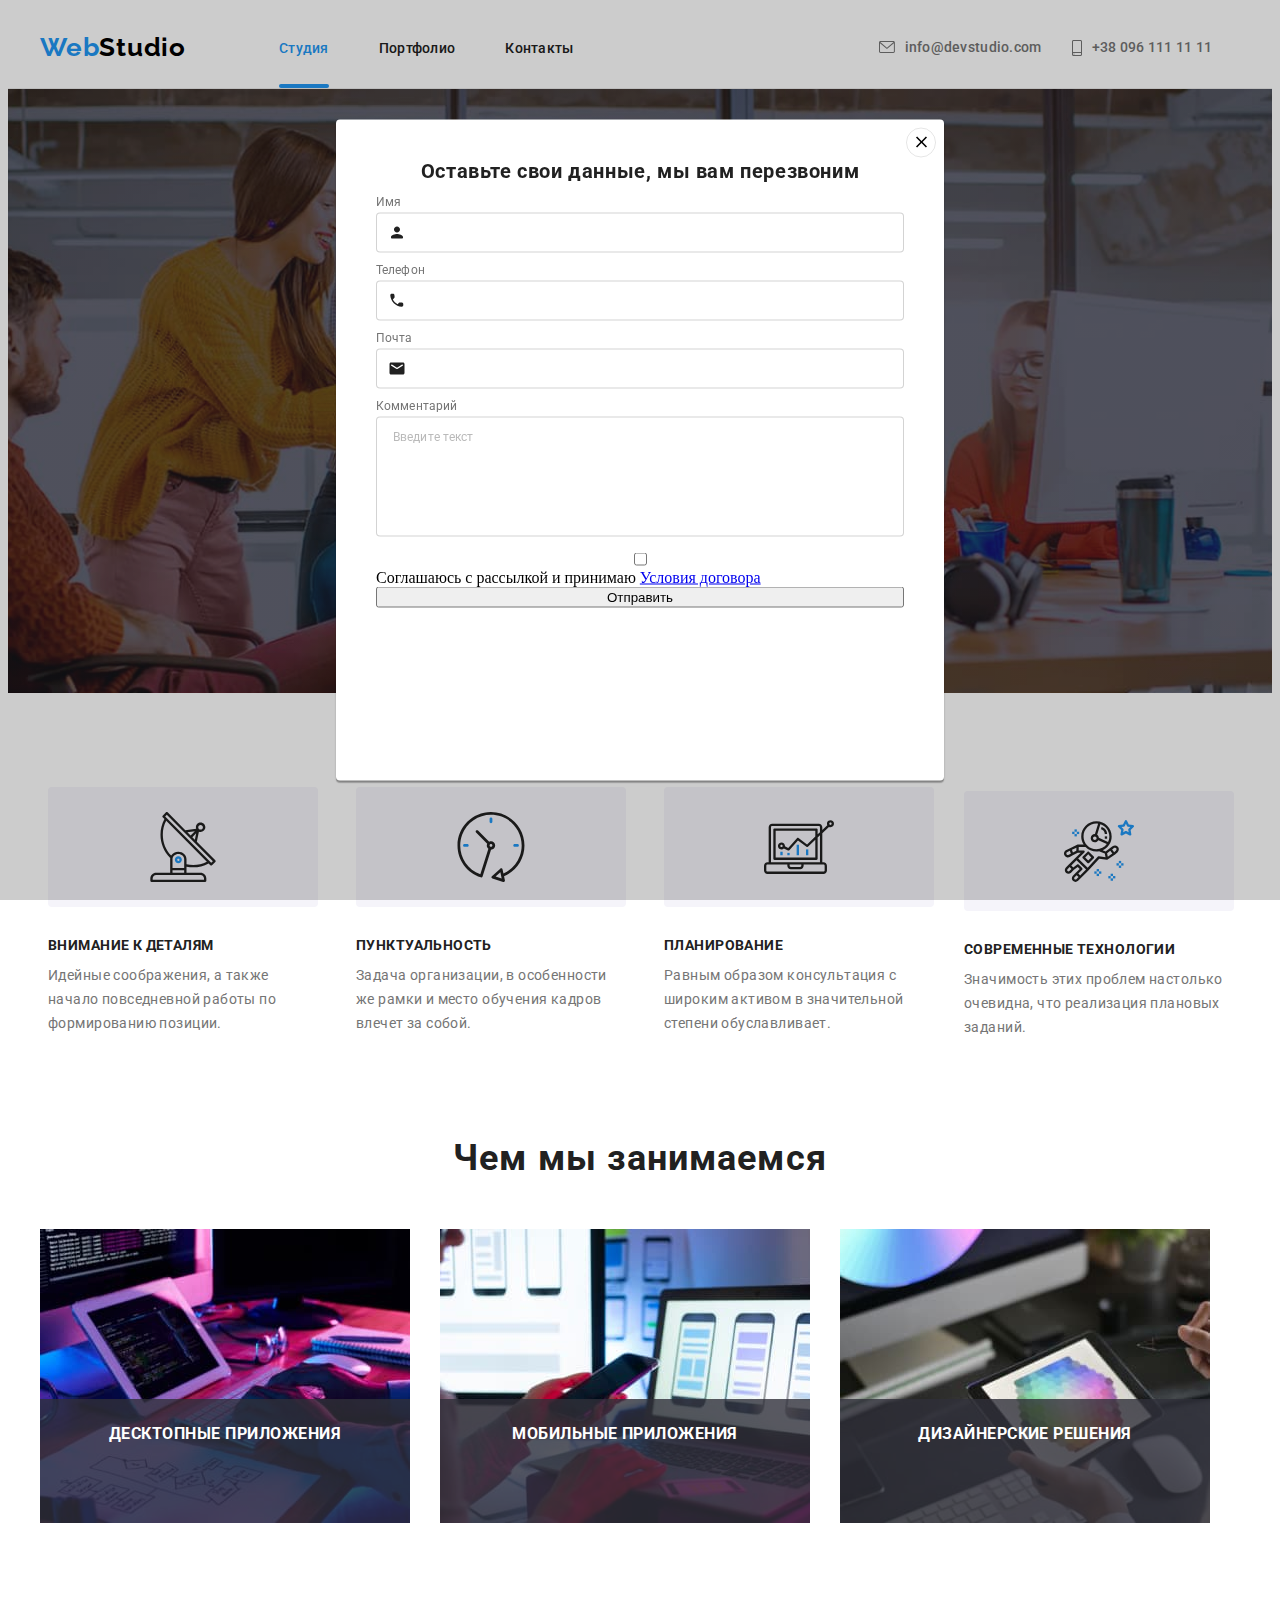
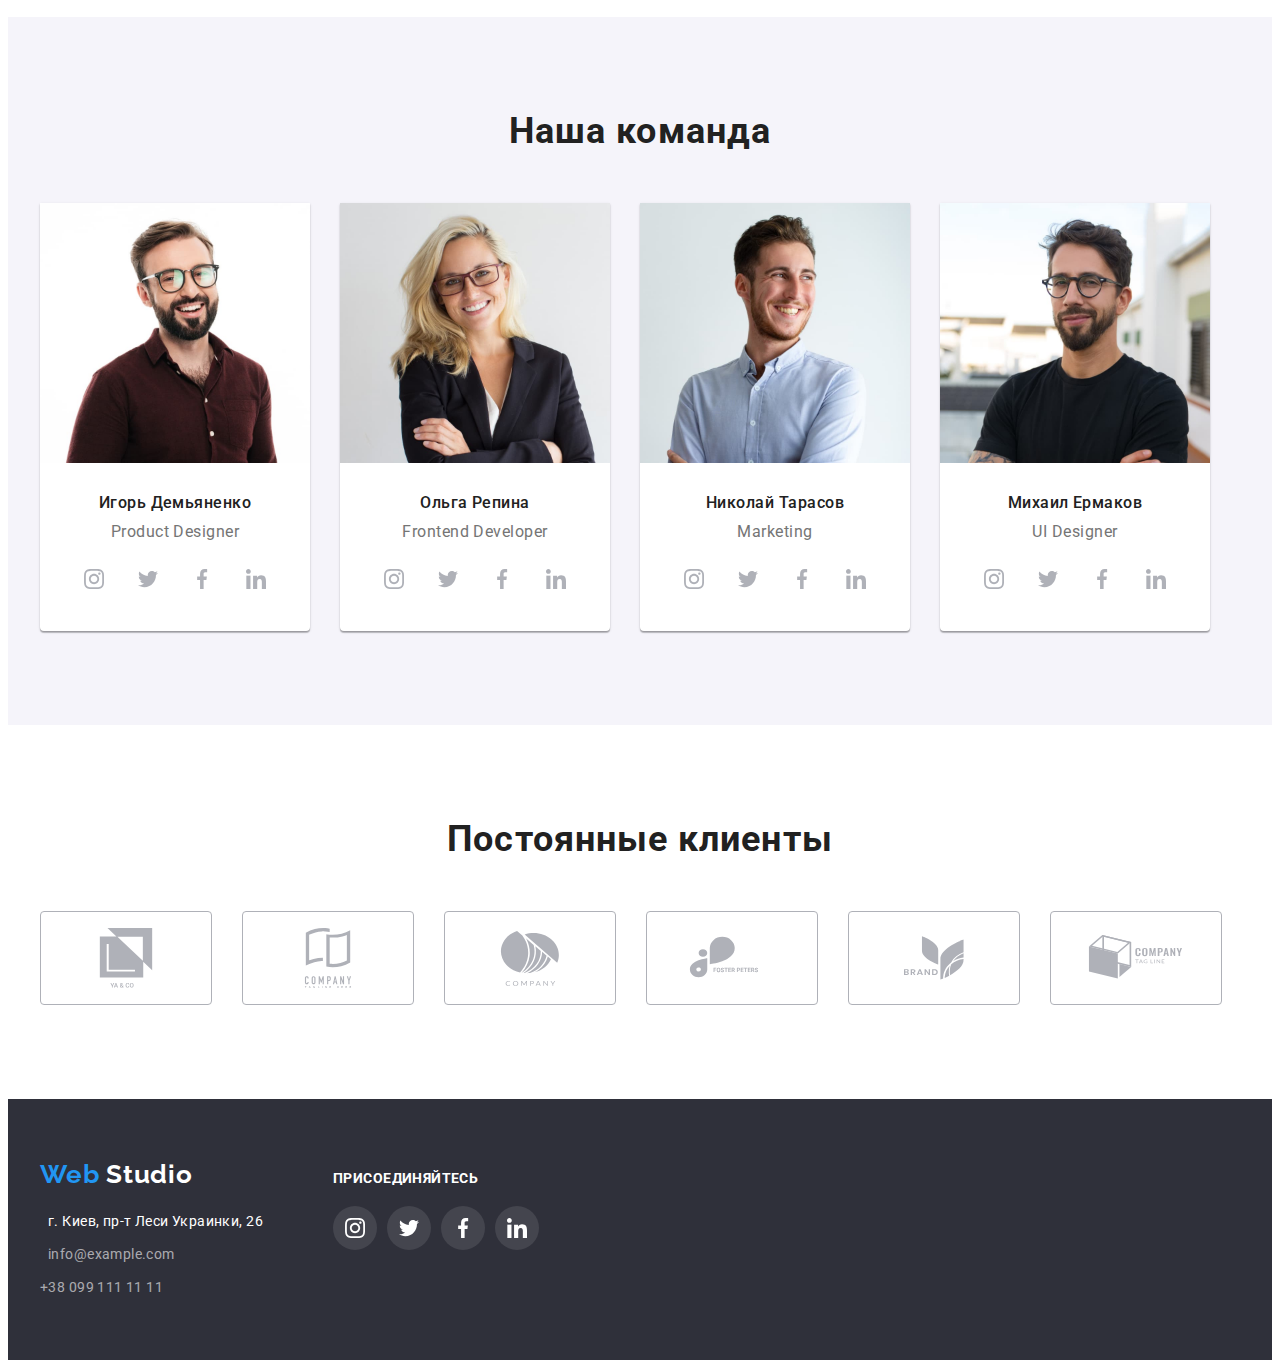
==== index.html @ 87b6f53c "04.08.2021 12.06" ====
<!DOCTYPE html>
<html lang="ru">
<head>
    <meta charset="UTF-8">
    <meta http-equiv="X-UA-Compatible" content="IE=edge">
    <meta name="viewport" content="width=device-width, initial-scale=1.0">
    <title>WebStudio</title>
    <link rel="preconnect" href="https://fonts.gstatic.com">
    <link href="https://fonts.googleapis.com/css2?family=Raleway:wght@700&family=Roboto:wght@400;500;700;900&display=swap" rel="stylesheet">
    <link rel="stylesheet" href="https://cdnjs.cloudflare.com/ajax/libs/modern-normalize/0.2.0/modern-normalize.min.css" integrity="sha512-sqIVMkf5f8XGYI/UZYGs7wODxlUeoj9JknataPfUwtvrSKWMHrMXGZ7Evb6nabFYJQG15vFFyALe6r0nWCD1Ug==" crossorigin="anonymous" referrerpolicy="no-referrer" />
    <link rel="stylesheet" href="./css/styles.css">
</head>
<body> 
    <!--Секція HEADER-->
    <header class="header">
        <div class="container header-container">
            <nav class="navigation">
                        <!--Секція логотипа Logo-->
                <a class="logo" href="./">
                    <span class="logo-web">Web</span><span class="logo-s">Studio</span>
                </a>
                        <!--Секція навігації Menu-->
                <ul class="menu">
                    <li class="list-menu">
                        <a class="menu-link current" href="">Студия</a>
                    </li>
                    <li class="list-menu">
                        <a class="menu-link" href="./portfolio.html">Портфолио</a>
                    </li>
                    <li class="list-menu">
                        <a class="menu-link" href="">Контакты</a>
                    </li>
                </ul>
            </nav>
                        <!--Секція навігації Email та Tele-->
        <ul class="adress">
            <li class="list-adress">
                <a class="mail-link" href="emailto:info@devstudio.com">
                    <svg class="icon-list-adress" width="16" height="12">
                        <use href="./images/sprite.svg#mail"></use></svg>info@devstudio.com</a>
            </li>
            <li class="list-adress">
                <a class="tel-link" href="tel:+380961111111">
                    <svg class="icon-list-adress" width="10" height="16">
                        <use href="./images/sprite.svg#tel"></use></svg>+38 096 111 11 11</a>
            </li>
        </ul>
        </div>
    </header>

    <main>
        <!-- Секція HERO -->
        <section class="section-hero">
            <div class="container">
                <h1 class="hero-z">Эффективные решения 
                для вашего бизнеса</h1>
            <button class="modal-btn" type="button" data-modal-open>Заказать услугу</button>
            </div>
        </section>

        <!--Секція Section-1 Наши особенности-->
        <section class="section">
            <div class="container features-container">
            <h2 hidden>Наши особенности</h2>
            <ul class="features-menu">
                <li class="list">
                    <div class="features">
                    <svg class="features-list-icon" width="70" height="70">
                        <use href="./images/sprite.svg#sat">
                        </use>
                    </svg>
                    </div>
                    <h2 class="features-list">Внимание к деталям</h2>
                    <p class="hero-list-item">Идейные соображения, а также начало повседневной работы по формированию позиции.</p>
                </li>
                <li class="list">
                    <div class="features">
                        <svg class="features-list-icon" width="70" height="70">
                            <use href="./images/sprite.svg#clock">
                            </use>
                        </svg>
                    </div>
                    <h2  class="features-list">Пунктуальность</h2>
                    <p class="hero-list-item">Задача организации, в особенности же рамки и место обучения кадров влечет за собой.</p>
                </li>
                <li class="list">
                    <div class="features">
                        <svg class="features-list-icon" width="70" height="70">
                            <use href="./images/sprite.svg#diagram">
                            </use>
                        </svg>
                    </div>
                    <h2  class="features-list">Планирование</h2>
                    <p class="hero-list-item">Равным образом консультация с широким активом в значительной степени обуславливает.</p>
                </li>
                <li class="list">
                    <div class="features">
                        <svg class="features-list-icon" width="70" height="70">
                            <use href="./images/sprite.svg#astronaut">
                            </use>
                        </svg>
                    </div>
                    <h2  class="features-list">Современные технологии</h2>
                    <p class="hero-list-item">Значимость этих проблем настолько очевидна, что реализация плановых заданий.</p>
                </li>
            </ul>
            </div>
        </section>
        <!--Секція Section-2 Чем мы занимаемся-->
        <section class="work section">
            <div class="container">
                <h2 class="section-work">Чем мы занимаемся</h2>
                <ul class="work-section" >
                    <li class="work-list">
                        <div class="work-overlay">
                            <img src="./images/img-1.jpg" alt="Внимание к деталям" width="370" height="294">
                            <p class="overlay-work">
                                Десктопные приложения</p>
                        </div>
                    </li>
                    <li class="work-list">
                        <div class="work-overlay">
                            <img src="./images/img-2.jpg" alt="Пунктуальность" width="370" height="294">
                            <p class="overlay-work">
                            Мобильные приложения</p>
                        </div>
                    </li>
                    <li class="work-list">
                        <div class="work-overlay">
                            <img src="./images/img-3.jpg" alt="Современные технологии" width="370" height="294">
                            <p class="overlay-work">
                                Дизайнерские решения</p>
                        </div>
                    </li>
                </ul>
            </div>
        </section>

        <!--Секція Section-3 Наша команда-->
        <section class="section3 section">
            <div class="container">
            <h2 class="section-work">Наша команда</h2>
            <ul class="team-work">
                <li class="team-list">
                    <img src="./images/img-dem.jpg"  alt="Игорь Демьяненко" width="270" height="260">
                    <div class="team-item">
                        <h3 class="section-our-team">Игорь Демьяненко</h3>
                        <p class="section-profession">Product Designer</p>
                        <!--Список соціальних мереж-->
                        <ul class="social-network">
                            <li class="social-network-item">
                                <a class="social-network-link" href="">
                                    <svg class="social-network-icon" width="20" height="20">
                                        <use href="./images/sprite.svg#instagram">
                                        </use>
                                    </svg>
                                </a>
                            </li>
                            <li class="social-network-item">
                                <a class="social-network-link" href="">
                                    <svg class="social-network-icon" width="20" height="20">
                                        <use href="./images/sprite.svg#twitter">
                                        </use>
                                    </svg>
                                </a>
                            </li>
                            <li class="social-network-item">
                                <a class="social-network-link" href="">
                                    <svg class="social-network-icon" width="20" height="20">
                                        <use href="./images/sprite.svg#facebook">
                                        </use>
                                    </svg>
                                </a>
                            </li>
                            <li class="social-network-item">
                                <a class="social-network-link" href="">
                                    <svg class="social-network-icon" width="20" height="20">
                                        <use href="./images/sprite.svg#linkedin">
                                        </use>
                                    </svg>
                                </a>
                            </li>
                        </ul>
                        
                    </div>
                </li>
                <li class="team-list">
                    <img src="./images/img-op.jpg" alt="Ольга Репина" width="270" height="260">
                    <div class="team-item">
                        <h3 class="section-our-team">Ольга Репина</h3>
                        <p class="section-profession">Frontend Developer</p>
                        <!--Список соціальних мереж-->
                        <ul class="social-network">
                            <li class="social-network-item">
                                <a class="social-network-link" href="">
                                    <svg class="social-network-icon" width="20" height="20">
                                        <use href="./images/sprite.svg#instagram">
                                        </use>
                                    </svg>
                                </a>
                            </li>
                            <li class="social-network-item">
                                <a class="social-network-link" href="">
                                    <svg class="social-network-icon" width="20" height="20">
                                        <use href="./images/sprite.svg#twitter">
                                        </use>
                                    </svg>
                                </a>
                            </li>
                            <li class="social-network-item">
                                <a class="social-network-link" href="">
                                    <svg class="social-network-icon" width="20" height="20">
                                        <use href="./images/sprite.svg#facebook">
                                        </use>
                                    </svg>
                                </a>
                            </li>
                            <li class="social-network-item">
                                <a class="social-network-link" href="">
                                    <svg class="social-network-icon" width="20" height="20">
                                        <use href="./images/sprite.svg#linkedin">
                                        </use>
                                    </svg>
                                </a>
                            </li>
                        </ul>
                        
                    </div>
                </li>
                <li class="team-list">
                    <img src="./images/img-nt.jpg" alt="Николай Тарасов" width="270" height="260">
                    <div class="team-item">
                        <h3 class="section-our-team">Николай Тарасов</h3>
                        <p class="section-profession">Marketing</p>
                        <!--Список соціальних мереж-->
                        <ul class="social-network">
                            <li class="social-network-item">
                                <a class="social-network-link" href="">
                                    <svg class="social-network-icon" width="20" height="20">
                                        <use href="./images/sprite.svg#instagram">
                                        </use>
                                    </svg>
                                </a>
                            </li>
                            <li class="social-network-item">
                                <a class="social-network-link" href="">
                                    <svg class="social-network-icon" width="20" height="20">
                                        <use href="./images/sprite.svg#twitter">
                                        </use>
                                    </svg>
                                </a>
                            </li>
                            <li class="social-network-item">
                                <a class="social-network-link" href="">
                                    <svg class="social-network-icon" width="20" height="20">
                                        <use href="./images/sprite.svg#facebook">
                                        </use>
                                    </svg>
                                </a>
                            </li>
                            <li class="social-network-item">
                                <a class="social-network-link" href="">
                                    <svg class="social-network-icon" width="20" height="20">
                                        <use href="./images/sprite.svg#linkedin">
                                        </use>
                                    </svg>
                                </a>
                            </li>
                        </ul>
                    </div>
                <li class="team-list">
                    <img src="./images/img-me.jpg" alt="Михаил Ермаков" width="270" height="260">
                    <div class="team-item">
                        <h3 class="section-our-team">Михаил Ермаков</h3>
                        <p class="section-profession">UI Designer</p>
                        <ul class="social-network">
                            <li class="social-network-item">
                                <a class="social-network-link" href="">
                                    <svg class="social-network-icon" width="20" height="20">
                                        <use href="./images/sprite.svg#instagram">
                                        </use>
                                    </svg>
                                </a>
                            </li>
                            <li class="social-network-item">
                                <a class="social-network-link" href="">
                                    <svg class="social-network-icon" width="20" height="20">
                                        <use href="./images/sprite.svg#twitter">
                                        </use>
                                    </svg>
                                </a>
                            </li>
                            <li class="social-network-item">
                                <a class="social-network-link" href="">
                                    <svg class="social-network-icon" width="20" height="20">
                                        <use href="./images/sprite.svg#facebook">
                                        </use>
                                    </svg>
                                </a>
                            </li>
                            <li class="social-network-item">
                                <a class="social-network-link" href="">
                                    <svg class="social-network-icon" width="20" height="20">
                                        <use href="./images/sprite.svg#linkedin">
                                        </use>
                                    </svg>
                                </a>
                            </li>
                        </ul>
                    </div>
                </li>
            </ul>
            </div>
        </section>

        <!--Секція Section-4 Постоянные клиенты-->
        <section class="section4 section">
            <div class="container">
                <h2 class="section-work">
                Постоянные клиенты
                </h2>
                    <ul class="client">
                        <li class="client-item">
                            <a class="client-link" href="">
                                <svg class="client-icon" width="106" height="60">
                                    <use href="./images/sprite.svg#client_1">
                                    </use>
                                </svg>
                            </a>
                        </li>
                        <li class="client-item">
                            <a class="client-link" href="">
                                <svg class="client-icon" width="106" height="60">
                                    <use href="./images/sprite.svg#client_2">
                                    </use>
                                </svg>
                            </a>
                        </li>
                        <li class="client-item">
                            <a class="client-link" href="">
                                <svg class="client-icon" width="106" height="60">
                                    <use href="./images/sprite.svg#client_3">
                                    </use>
                                </svg>
                            </a>
                        </li>
                        <li class="client-item">
                            <a class="client-link" href="">
                                <svg class="client-icon" width="106" height="60">
                                    <use href="./images/sprite.svg#client_4">
                                    </use>
                                </svg>
                            </a>
                        </li>
                        <li class="client-item">
                            <a class="client-link" href="">
                                <svg class="client-icon" width="106" height="60">
                                    <use href="./images/sprite.svg#client_5">
                                    </use>
                                </svg>
                            </a>
                        </li>
                        <li class="client-item">
                            <a class="client-link" href="">
                                <svg class="client-icon" width="106" height="60">
                                    <use href="./images/sprite.svg#client_6">
                                    </use>
                                </svg>
                            </a>
                        </li>
                    </ul>
            </div>
        </section>
    </main>

        <!-- Секція-footer Контакти-->
    <footer class="footer">
        <div class="container footer-container">
                                            <!--Контакти-->
            <div class="adres-footer">
                <a class="logo-footer" href="./">
                    <span class="logo-footer-web">
                        Web
                    </span>
                    <span class="logo-footer-s">
                        Studio
                    </span>
                </a>
                    <address>
                        <ul class="adress-list">
                            <li class="list">
                                <a class="footer-adres-1" href="https://goo.gl/maps/1ds3YkNvuFU2GXz48" target="_blank" rel="noopener noreferrer">
                                    г. Киев, пр-т Леси Украинки, 26
                                </a>
                            </li>
                            <li class="list">
                                <a class="footer-adres-2" href="mailto:info@example.com">
                                    info@example.com
                                </a>
                            </li>
                            <li class="list">
                                <a class="footer-adres-2" href="tel:+380991111111">
                                    +38 099 111 11 11
                                </a>
                            </li>
                        </ul>
                    </address>
            </div>
                                            <!--Присоединяйтесь-->
            <div class="join">
                <h3 class="join-title">
                    присоединяйтесь
                </h3>
                <ul class="join-list">
                    <li class="join-item">
                        <a class="join-link" href="">
                            <svg class="join-icon" width="20" height="20">
                                <use href="./images/sprite.svg#instagram">
                                </use>
                            </svg>
                        </a>
                    </li>
                    <li class="join-item">
                        <a class="join-link" href="">
                            <svg class="join-icon" width="20" height="20">
                                <use href="./images/sprite.svg#twitter">
                                </use>
                            </svg>
                        </a>
                    </li>
                    <li class="join-item">
                        <a class="join-link" href="">
                            <svg class="join-icon" width="20" height="20">
                                <use href="./images/sprite.svg#facebook">
                                </use>
                            </svg>
                        </a>
                    </li>
                    <li class="join-item">
                        <a class="join-link" href="">
                            <svg class="join-icon" width="20" height="20">
                                <use href="./images/sprite.svg#linkedin">
                                </use>
                            </svg>
                        </a>
                    </li>
                </ul>
            </div>
        </div>
    </footer>

    <!--Модальное окно-->
    <div class="backdrop" data-modal>
        <div class="modal">
            <button type="button" class="close-btn" data-modal-close>
                <svg class="icon-close" width="18" height="18">
                    <use href="./images/sprite.svg#close">
                    </use></svg></button>

            <form action="#" class="modal-form">
                <p class="modal-form-head">Оставьте свои данные, мы вам перезвоним</p>
                <label for="" class="modal-form-field">
                    Имя
                    <span class="modal-form-input-wrapper">
                        <input type="text" class="modal-form-input" name="user-name" minlength="2"
                        pattern="[a-zA-Zа-яёАЯЁ]+" title="Имя должно содержать сиволы кирилицы или латиницы" required>
                        <svg class="modal-form-icon" width="18" height="18">
                            <use href="./images/sprite.svg#person">
                            </use></svg>
                    </span>
                </label>
                <label for="" class="modal-form-field">
                    Телефон
                    <span class="modal-form-input-wrapper">
                        <input type="tel" class="modal-form-input" name="user-phone" 
                        pattern="[0-9]{3}-[0-9]{3}-[0-9]{2}-[0-9]{2}" title="096-000-00-00" required>
                        <svg class="modal-form-icon" width="18" height="18">
                            <use href="./images/sprite.svg#phone">
                            </use></svg>
                    </span>
                </label>
                <label for="" class="modal-form-field">
                    Почта
                    <span class="modal-form-input-wrapper">
                        <input type="email" class="modal-form-input" name="user-email">
                        <svg class="modal-form-icon" width="18" height="18">
                            <use href="./images/sprite.svg#email">
                            </use></svg>
                    </span>
                </label>
                <label for="" class="modal-form-field">
                    Комментарий
                    <textarea name="user-message" class="modal-form-message" placeholder="Введите текст"></textarea>
                </label>
                <input type="checkbox" class="modal-form-checkbox" id="accept-policy">
                <label for="accept-policy" class="modal-form-checkbox-label">Соглашаюсь с рассылкой и принимаю <a href="#" class="modal-form-label-link"> Условия договора</a></label>
                <button type="submit" class="modal-form-btn">Отправить</button>
            </form>
        </div>
    </div>
    <!--Секція JS-->
    <!--<script src="./js/modal.js"></script>-->
</body>
</html>
---- css/styles.css ----
/*Стилізація верхнього меню секції HEADER*/
:root{
    --color-text: #2196F3;
    --color-text-logo: black;  
    --color-text-menu:#212121;
    --color-text-mail-tel:#757575;
    --color-text-section: #212121;
    --color-sections-text:#757575;
    --text-color-hero:#FFFFFF;
    --color-text-footer-logo-s: white;

    --color-border-header: #ECECEC;
    --color-border-portfolio: #EEEEEE;
    --color-svg-border: #AFB1B8;

    --background-color-hero: #2f303a;
    --background-color-btn: #188ce8;
    --background-color-footer:#2F303A;
    --background-color-section3: #F5F4FA;
    --background-color-modal-btn-potfolio:#2196F3;

    --font-family-text: Roboto;
    --font-family-logo: Raleway;
}

/*Обнуление отступов*/
h1,
h2,
h3,
h4,
h5,
h6,
p {
    margin-top: 0;
    margin-bottom: 0;
}

ul,ol{
    margin-top: 0;
    margin-bottom: 0;
    padding-left: 0;
    list-style: none;
}

img{
    display: block;
}
/*Обнуление отступов*/
.container
{
    width: 1200px;
    margin: 0 auto;

}

/*---Секція HEADER------*/
.header-container
{
    display: flex;
    align-items: center;
}
.header{
    padding-top: 24px;
    padding-bottom: 25px;
    border-bottom: 1px solid var(--color-border-header);
}
.navigation
{
    display: flex;
    align-items: center;
}
.menu
{
    display: flex;
    align-items: center;
}
.logo
{
    margin-right: 93px;
}

/*Логотип WebStudio*/
.logo{
    font-family: Raleway; 
    font-style: normal; 
    font-weight: bold;
    font-size: 26px; 
    line-height: 31px;
    letter-spacing: 0.03em;
    color: var(--color-text);
    text-decoration: none
    text-shadow: 0 4 4
    rgba(0,0,0,0.25);
    text-decoration: none /*прибирає підкреслення*/
    }
.logo-web
{
    color: var(--color-text);
}
.logo-s
{
    color: var(--color-text-logo);
}
/*Стилізація блокім меню: Студія,Потфоліо...*/
.list-menu:not(:last-child){
    margin-right: 50px;
}

.menu-link.current{
    color: var(--color-text);
}
.menu-link{
    position: relative;
    font-family: Roboto; 
    font-style: normal; 
    font-weight: 500; 
    font-size: 14px; 
    line-height: 1.14; 
    letter-spacing: 0.02em;
    color: var(--color-text-section);
    text-decoration: none;
    padding-top: 32px;
    padding-bottom:32px;
}
.menu-link.current::after{/*підкреслення активної сторінки*/
    content: "";
    position: absolute;
    width: 100%;
    height: 4px;
    left: 0;
    bottom: 0;
    top: 76px;
    display: block;
    background: var(--background-color-modal-btn-potfolio);
    border-radius: 2px;
    
}

/*Стилізація блоків меню: tел, Mайл*/
.adress
{
    display: flex;
    align-items: center;
}
.list-adress
{
    list-style: none; /*прибирає точки в списку*/
    margin-right: auto;
}
.mail-link{
    display: flex;
    align-items: center;
    margin-left: 305px;
    
    font-family: Roboto; 
    font-style: normal; 
    font-weight: 500; 
    font-size: 14px; 
    line-height: 1.14; 
    letter-spacing: 0.02em;
    color: var(--color-text-mail-tel);
    text-decoration: none;
    transition: color 250ms linear;
}
.tel-link{   
    display: flex;
    align-items: center;
    margin-left: 30px;
    
    font-family: Roboto; 
    font-style: normal; 
    font-weight: 500; 
    font-size: 14px; 
    line-height: 1.14; 
    letter-spacing: 0.02em;
    color: var(--color-text-mail-tel);
    text-decoration: none;
    transition: color 250ms linear;
}
.icon-list-adress{
    margin-right: 10px;
    fill: currentColor;
}
.menu-link:hover,
.menu-link:focus
{
    color: var(--color-text);
}
.icon-list-adress:hover,
.icon-list-adress:focus
{
    color: currentColor var(--color-text);
}
.mail-link:hover,
.mail-link:focus
{
    color: var(--color-text);
}
.tel-link:hover,
.tel-link:focus
{
    color: var(--color-text);
}

/*----------------------------------------*/
/*Стилізація секції HERO*/
.section-hero
{   
    background-image:linear-gradient(rgba(47,48,58,0.4), rgba(47,48,58,0.4)), url("../images/hero.jpg");
    background-repeat: no-repeat;
    background-position: center;
    background-size: cover;
    /*background-color: #2f303a;*/
    text-align: center;
    padding-top: 200px;
    padding-bottom: 200px;
}
.hero-z
{
    align-items: center;
    width: 696px;
    margin: auto;
    margin-bottom: 30px;
    font-family: Roboto; 
    font-style: normal; 
    font-weight: 900; 
    font-size: 44px; 
    line-height: 1.36;
    letter-spacing: 0.06em;
    color: var(--text-color-hero);
    text-transform: uppercase;
}

.modal-btn 
{
    background: var(--background-color-btn);
    border-radius:4px ; 
    padding: 10px 32px;
    font-family: Roboto; 
    font-style: normal; 
    font-weight: bold; 
    font-size: 16px; 
    line-height: 30px;
 /* identical to box height, 187% */
    align-items: center; 
    text-align: center; 
    letter-spacing: 0.06em;
    border-radius:4px ;
    color: var(--text-color-hero);
    cursor: pointer; 
}

/*Стилізація секцій */
/*Секція особенності Section-1*/
.section
{
    padding-top: 94px;
    padding-bottom: 94px;
    margin: auto;
}
.features-container
{
    display: flex;
    align-items: center;
}
.features-menu
{
    display: flex;
    align-items: center;
    margin-right: -30px;
    justify-content: center;
}
.features-menu{
    flex-basis: calc(100%/4 - 270px);
}

/*.list{
    width: 270px;
}
.list:not(:last-child)
{
    margin-right: 30px;
}

*/
.features-list
{
    margin-top: 30px;
    margin-bottom: 10px;
    font-family: Roboto; 
    font-style: normal; 
    font-weight: bold; 
    font-size: 14px; 
    line-height: 16px;
    letter-spacing: 0.03em;
    text-transform: uppercase;
    color: var(--color-text-section);
}
.features{
    width: 270px;
    margin-bottom: 30px;
    display: flex;
    justify-content: center;
    align-items: center;
    background-color: var(--background-color-section3);
    margin-right: 30px;
    border-radius: 4px;
}
.features-list-icon{
    background-color: var(--background-color-section3);
    border-radius: 0px 4px 4px 0px 0.25;
    margin-top: 25px;
    margin-bottom: 25px;
    margin-left: 100px;
    margin-right: 100px;
}

.hero-list-item
{
    margin-right: 30px;
    font-family: Roboto; 
    font-style: normal; 
    font-weight: normal; 
    font-size: 14px; 
    line-height: 24px;
    letter-spacing: 0.03em;
    color: var(--color-text-mail-tel);
}

/*Секція чим займаємося Section-2*/
.work{
    padding: 0;
    padding-bottom: 94px;
}
.section-work
{
    font-family: Roboto; 
    font-style: normal; 
    font-weight: bold; 
    font-size: 36px; 
    line-height: 1.16;
    letter-spacing: 0.03em;
    color: var(--color-text-section);
    margin-bottom: 50px;
    text-align: center;
}

.work-section
{
    display: flex;
    align-items: center;
}
.work-list:not(:last-child)
{
    margin-right: 30px;
    list-style: none;
}
/*Опис вспливаючого вікна на контенті*/

.work-overlay{
    position: relative;
    overflow: hidden;
}
.overlay-work{
    position: absolute;
    padding-top: 27px;
    padding-bottom: 27px;

    font-family: Roboto;
    font-style: normal;
    font-weight: bold;
    font-size: 16px;
    line-height: 16px;
    text-align: center;
    letter-spacing: 00.03em;
    text-transform: uppercase;
    color: var(--text-color-hero);

    background: rgba(47,48,58,0.8);
    width: 100%;
    height: 70px;
    bottom: 0;
    left: 0;
    overflow: auto;
}


/*Секція наша команда Section-3*/

.section3
{
    background: var(--background-color-section3);
    padding-bottom: 94px;
}
.team-work
{
    display: flex;
    align-items: center;
}
.team-list/*:not(:last-child)*/{
    background-color: var(--text-color-hero);
    margin-right: 30px;
    list-style: none;
    box-shadow: 
0px 1px 3px rgba(0, 0, 0, 0.12), 
0px 1px 1px rgba(0, 0, 0, 0.14), 
0px 2px 1px rgba(0, 0, 0, 0.20);
    border-radius: 0px 0px 4px 4px;
}
.team-item{
    padding: 30px 0px;
}
.section-our-team
{
    font-family: Roboto; 
    font-style: normal; 
    font-weight: 500; 
    font-size: 16px; 
    line-height: 1.19;
    letter-spacing: 0.03em;
    text-align: center;
    color: var(--color-text-section);
    margin-bottom: 10px;
}
.section-profession
{
    
    font-family: Roboto; 
    font-style: normal; 
    font-weight: normal; 
    font-size: 16px; 
    line-height: 1.19;
    letter-spacing: 0.03em;
    text-align: center;
    color: var(--color-sections-text);
}
.social-network{
    display: flex;
    justify-content: center;
    margin-top: 16px;
    margin-left: -10px;
}
.social-network-item{
    margin-left: 10px;
}
.social-network-link{
    display: flex;
    width: 44px;
    height: 44px;
    align-items: center;
    justify-content: center;
    fill: var(--color-svg-border);
    border-radius: 50%;
    transition: color 250ms;
}
.social-network-link:hover,
.social-network-link:focus{
    background-color: var(--background-color-modal-btn-potfolio);
    fill: var(--text-color-hero);
}

/*--------------------------------------*/
/*Секция 4*/
.section4{
    padding-bottom: 94px;
}
.client{
    display: flex;
    align-items: center;
    margin-left: -30px;
}
.client-item{
    margin-left: 30px;
}
.client-link{
    display: flex;
    align-items: center;
    justify-content: center;
    padding-top: 16px;
    padding-bottom: 16px;
    padding-left: 32px;
    padding-right: 32px;
    border: 1px solid var(--color-svg-border);
    border-radius: 4px;
    fill: var(--color-svg-border);
    transition: color 250ms, background-color 250ms;
}

.client-icon:hover,
.client-icon:focus{
    fill: var(--color-text);
    border-color: var(--color-text);
}
.client-link:hover,
.client-link:focus{
    fill: var(--color-text);
    border-color: var(--color-text);
}
/*Стилізація секяції footer*/

.footer
{
    background: var(--background-color-footer);
    padding-top: 60px;
    right: 252px;
}
.footer-container{
    display: flex;
    align-items: baseline;
    /* width: 1200px;
    right: 252px;*/
}

.logo-footer
{
    font-family: Raleway; 
    font-style: normal; 
    font-weight: bold;
    font-size: 26px; 
    line-height: 1.19;
/* identical to box height */ 
    letter-spacing: 0.03em;
    color: var(--color-text);
    text-decoration: none
    text-shadow: 0 4 4
    rgba(0,0.0,0.25);
    text-decoration: none /*прибирає підкреслення*/ 
}
.logo-footer-web
{
    color: var(--color-text);
}
.logo-footer-s
{
    color: var(--color-text-footer-logo-s);
}
.adress-list
{
    padding-top:  20px;
    padding-bottom: 60px;
}
.footer-adres-1
{
    font-family: Roboto; 
    font-style: normal; 
    font-weight: normal; 
    font-size: 14px; 
    line-height: 1.71;
    letter-spacing: 0.03em;
    color: var(--text-color-hero);
    text-decoration: none;
}
.footer-adres-2
{
    font-family: Roboto; 
    font-style: normal; 
    font-weight: normal; 
    font-size: 14px; 
    line-height: 1.71;
    letter-spacing: 0.03em;
    color: rgba(255, 255, 255, 0.6);
    text-decoration: none;  
}

.list:not(:last-child)
{
    margin-bottom: 9px;
    margin-left: 8px;
}

/*Секція----- Присоединяйтесь-----*/
.join{
    margin-left: 70px;
}
.join-title{
    font-family: Roboto;
    margin-bottom: 20px;
    font-style: normal;
    font-size: 14px;
    line-height: 1.17;
    letter-spacing: 0.03em;
    text-transform: uppercase;
    color: var(--text-color-hero);
}
.join-list{
    display: flex;
    justify-self: center;
    margin-top: 16px;
    margin-left: -10px;
}
.join-item{
    margin-left: 10px;
}
.join-link{
    display: flex;
    align-items: center;
    justify-content: center;
    padding: 12px;
    fill: var(--text-color-hero);
    border-radius: 50%;
    background-color: rgba(255,255,255, 0.1);
    transition: transform 250ms linear;
}
.join-link:hover,
.join-link:focus{
    background-color: var(--background-color-modal-btn-potfolio);
}

/*Модальне вікно*/
.backdrop{
    position: fixed;
    top: 0;
    left: 0;
    width: 100vw;
    height: 100vh;
    background-color: rgba(0,0,0,0.2);
}
.modal{
    position: absolute;
    left: 50%;
    top: 50%;
    width: 528px;
    height: 581px;
    background-color: var(--text-color-hero);
    transform: translate(-50%,-50%);
    border-radius: 4px;
    box-shadow: 
0px 1px 3px rgba(0, 0, 0, 0.12), 
0px 1px 1px rgba(0, 0, 0, 0.14), 
0px 2px 1px rgba(0, 0, 0, 0.20);
    padding:40px;
}
/*****Опис стилю кнопки Close****/
.close-btn{
    position: absolute;
    display: flex;
    justify-content: center;
    align-items: center;
    top: 8px;
    right: 8px;
    width: 30px;
    height: 30px;
    border-radius: 50%;
    border: 1px solid rgba(0,0,0,0.1);
    background-color: transparent;
    cursor: pointer;
    padding: 0;
    box-sizing: border-box;
}
.is-hidden{
    opacity: 0;
    visibility: hidden;
    pointer-events: none;
}
/*стилі на модальне вікно*/
.modal-form{
    display: flex;
    flex-direction: column;
}
.modal-form-head{
/*    position: absolute;*/
    font-family: Roboto;
    font-style: normal;
    font-weight: bold;
    font-size: 20px;
    line-height: 23px;
    text-align: center;
    letter-spacing: 00.03em;
    color: var(--color-text-menu);
    margin-bottom: 12px;
}
.modal-form-field{
    font-family: Roboto;
    font-style: normal;
    font-weight: normal;
    font-size: 12px;
    line-height: 14px;
    letter-spacing: 0.01em;
    color: var(--color-sections-text);
    margin-bottom: 10px;
}
.modal-form-input-wrapper{
    position: relative;
    margin-top: 4px;
    display: block;
}
.modal-form-input{
    width: 100%;
    height: 40px;
    border: 1px solid rgba(33, 33, 33, 0.2);
    box-sizing: border-box;
    border-radius: 4px;
    padding-left: 42px;
    transition: background-color 250ms linear;
}
.modal-form-input:focus{
    outline:none;
    border-color: var(--background-color-modal-btn-potfolio);
}

.modal-form-icon{
    position: absolute;
    top:50%;
    left: 12px;
    display: block;
    transform: translateY(-50%);
    fill:var(--color-text-menu);
    transition: fill 250ms linear;
    transition: background-color 250ms linear;
}
.modal-form-input:focus + .modal-form-icon {
    fill: var(--color-text);
}

/*TEXTAREA*/
.modal-form-message{
    width: 100%;
    height: 120px;
    margin-top: 4px;
    border: 1px solid rgba(33, 33, 33, 0.2);
    box-sizing: border-box;
    border-radius: 4px;
    padding: 12px 16px;
    resize: none;
}
.modal-form-message:focus{
    outline: none;
    border-color: var(--background-color-modal-btn-potfolio);
    transition: background-color 250ms linear;
}
/*Обращение только к плейсхолдеру, также установка стилей*/
.modal-form-message::placeholder{
    font-family: Roboto;
    font-style: normal;
    font-weight: normal;
    font-size: 12px;
    line-height: 14px;
    letter-spacing: 0.01em;
    color: rgba(117, 117, 117, 0.5);
}
/*------------------------------------------*/

/*CHECKBOX*/


/*portfolio.html*/
/*Стилізація та сторінки portfolio*/
.portfolio-section{
    padding-top: 94px;
    padding-bottom: 94px;
    margin: auto;
}

.modal-btn-portfolio{
    height: 38px;
    font-family: Roboto; 
    font-style: normal;
    font-weight: 500; 
    font-size: 14px; 
    line-height: 1.63;
    letter-spacing: 0.03em;
    color: var(--color-text-menu);
    border: none;
    cursor: pointer;
    border-radius: 4px;
    padding: 6px 22px;
    background: var(--background-color-section3);
    transition: color 250ms, background-color 250ms;
}   
.modal-btn-portfolio:hover,
.modal-btn-portfolio:focus
{
    color: var(--text-color-hero);
    background: var(--color-text);
}

.portfolio-list
{ 
    margin-top: 20px;
    margin-left: 24px;
    margin-right: 24px;
    font-family: Roboto; 
    font-style: normal; 
    font-weight: bold; 
    font-size: 18px; 
    line-height: 2;
    letter-spacing: 0.06em;
    color: var(--color-text-menu);
}
.portfolio-link{
    text-decoration: none;
    list-style: none;
}
.portfolio-list-item
{   
    text-decoration: none;
    margin-top: 4px;
    margin-left: 24px;
    margin-right: 24px;
    margin-bottom: 24px;
    font-family: Roboto; 
    font-style: normal; 
    font-weight: normal; 
    font-size: 16px; 
    line-height: 1.85;
    letter-spacing: 0.06em;
    color: var(--color-text-mail-tel);
}
.list
{
    list-style: none; /*прибирає точки в списку*/
}

.porfolio-menu{
    display: flex;
    align-items: center;
    justify-content: center;/*робить контент по центру*/
    margin-bottom: 50px;
}

.list-portfolio-menu{
    margin-left: 8px;
}
.portfolio-content{   
    display: flex;
    align-items: center;
    flex-wrap: wrap;
    margin-top: -30px;
    margin-right: -30px;
}
.portfolio-list-content{   
    margin-top: 30px;
    margin-left: 30px;
}
.border-portfolio
{
    border: 1px solid;
    border-color: var(--color-border-portfolio);    

}
.portfolio-list-content:hover,
.portfolio-list-content:focus{
    box-shadow: 
0px 1px 1px rgba(0, 0, 0, 0.12), 
0px 4px 4px rgba(0, 0, 0, 0.06), 
1px 4px 6px rgba(0, 0, 0, 0.16);
}
.portfolio-content .portfolio-list-content{
    flex-basis: calc(100%/3 - 90px)
    }

/*Опис вспливаючого вікна на контенті*/
.portfolio-link{
    display: block;
}
.portfolio-overlay{
    position: relative;
    overflow: hidden;
}
.overlay{
    position: absolute;
    width: 100%;
    height: 100%;
    top:0;
    left:0;
    background: rgba(33,150,243, 0.9);;
    padding-top: 63px;
    padding-bottom: 63px;
    padding-left: 24px;
    padding-right: 24px;
    font-family: Roboto;
    font-style: normal;
    font-weight: normal;
    font-size: 18px;
    line-height: 28px;
    letter-spacing: 00.03em;
    color: var(--text-color-hero);
    overflow: auto;

    transform: translateY(100%);
    transition: transform 250ms linear;
}

.portfolio-link:hover .overlay,
.portfolio-link:focus .overlay{
    transform: translateY(0%);
}
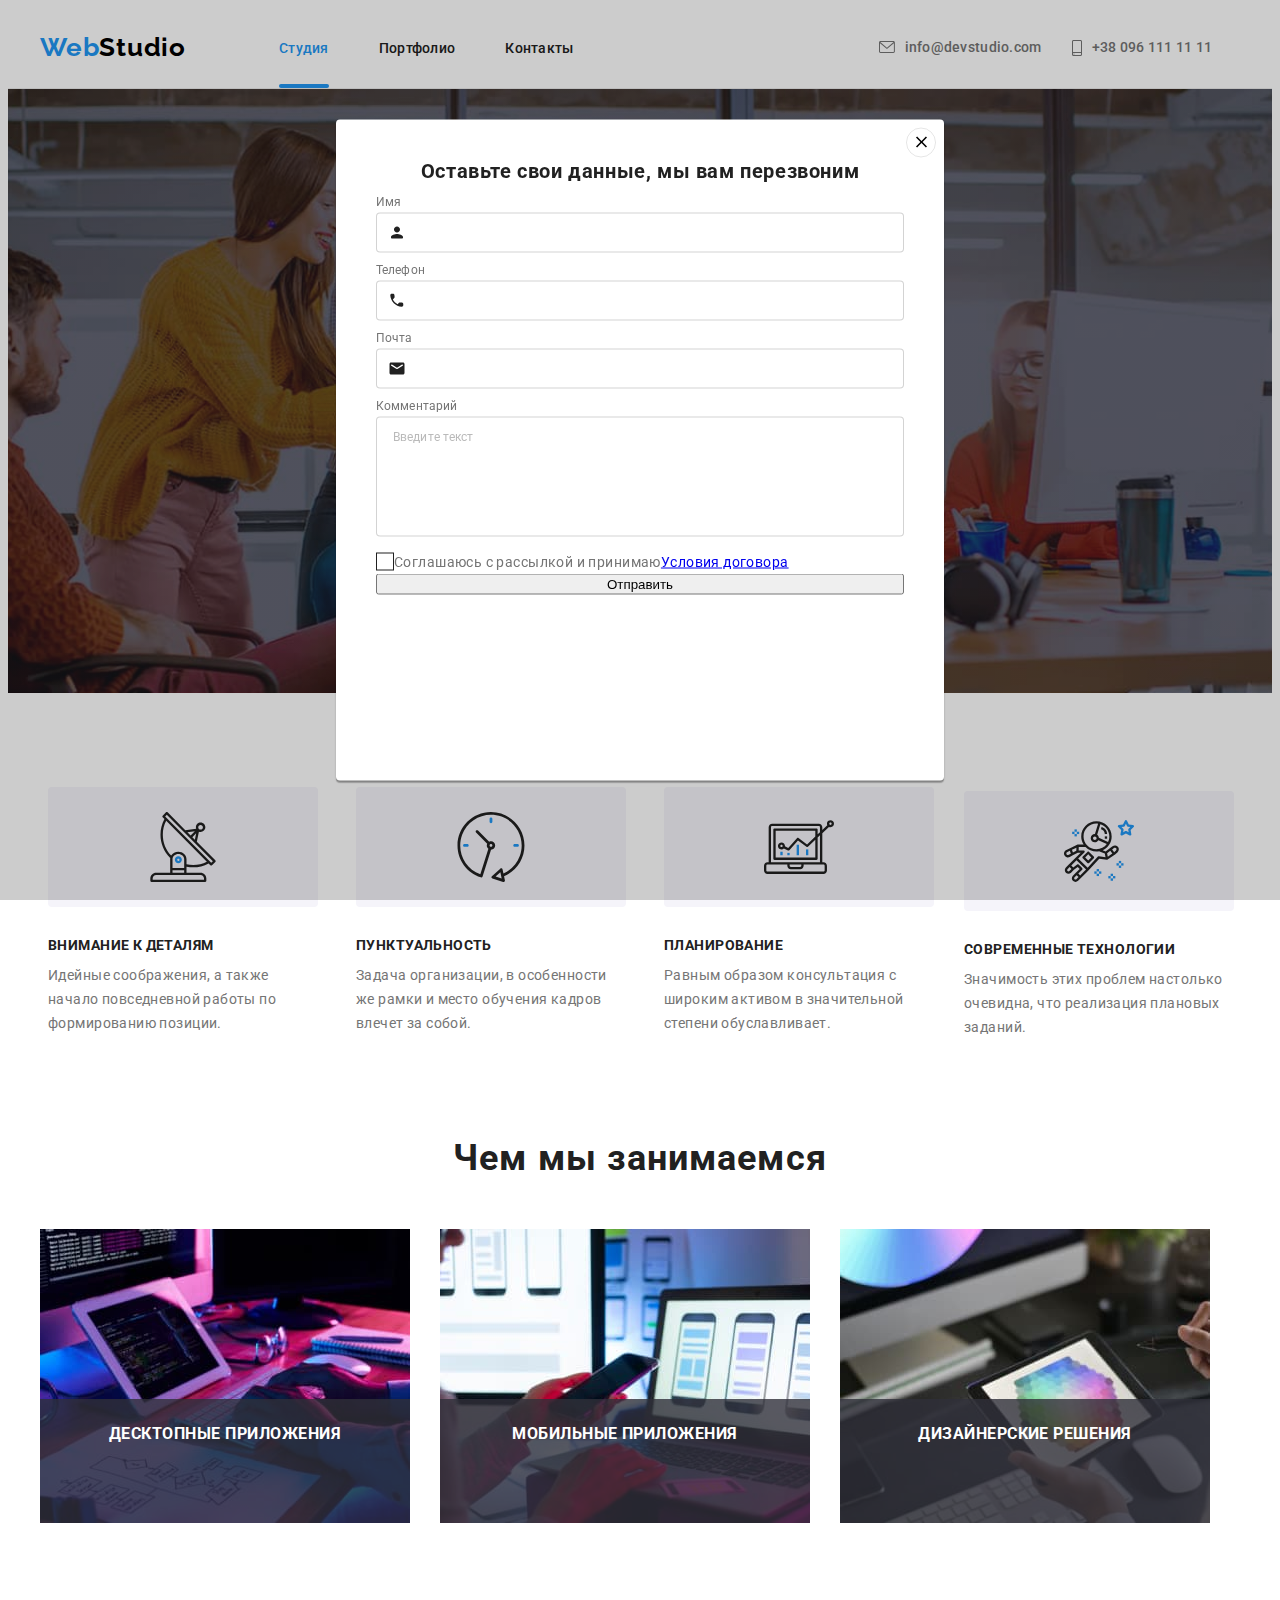
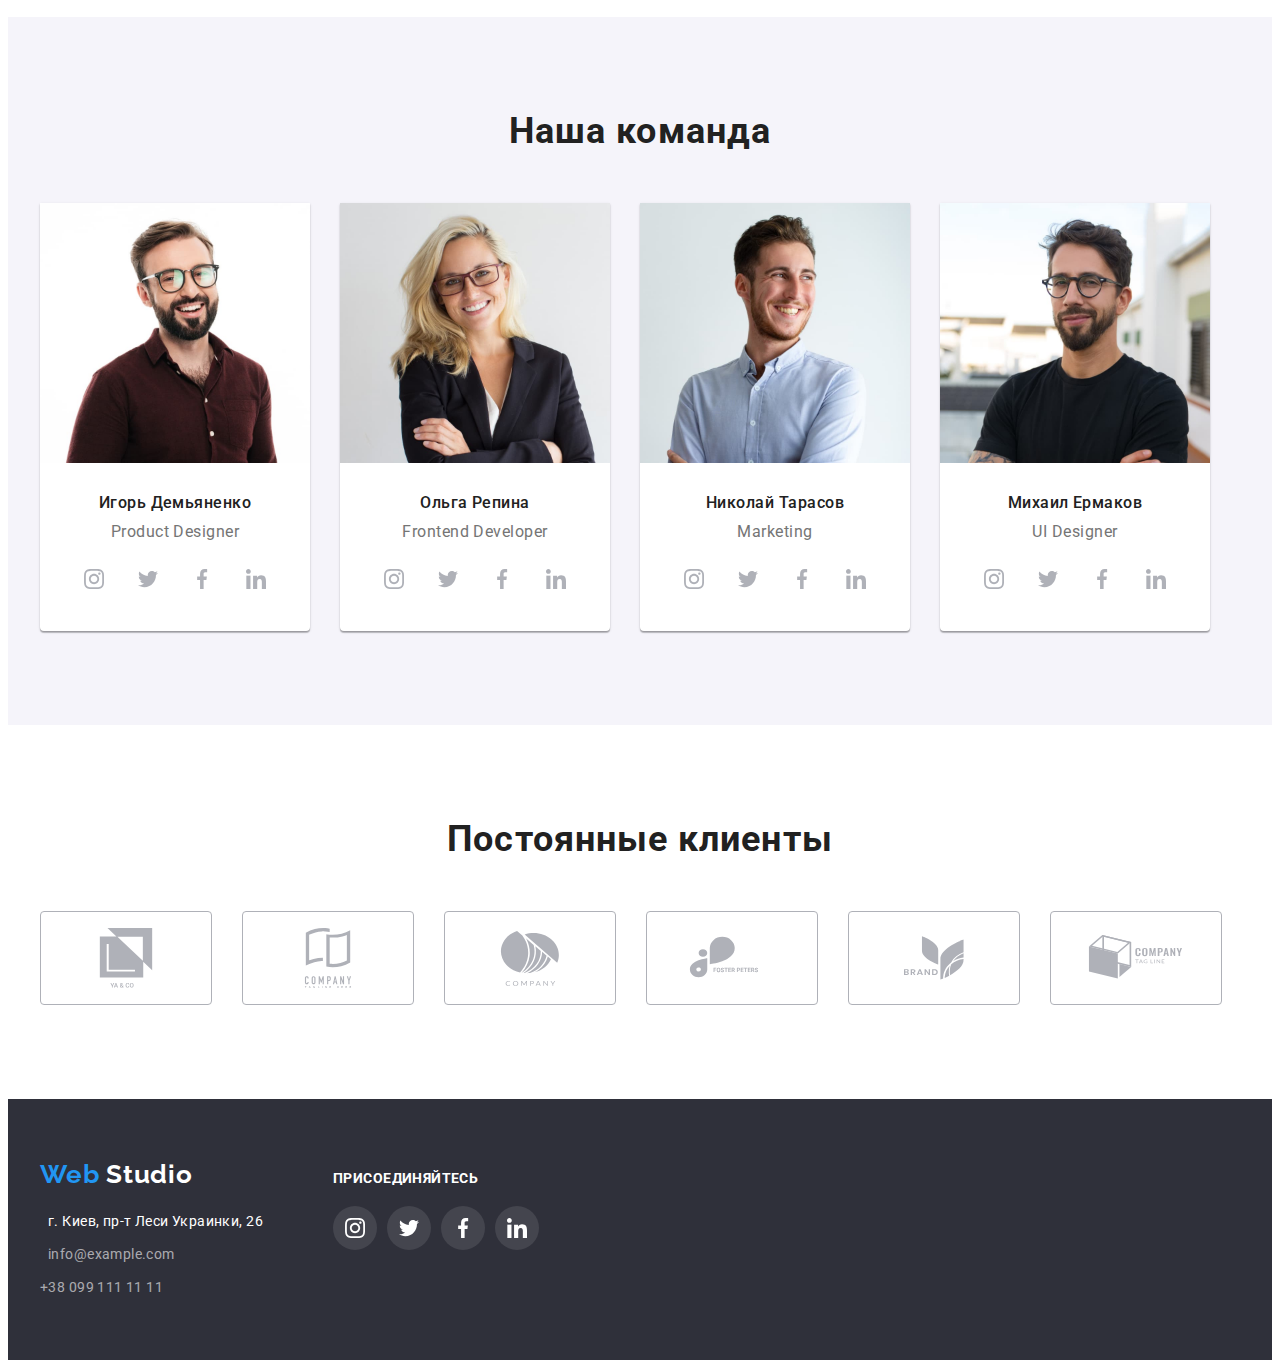
==== commit 372d3a25: "04.08.2021 14.02" ====
--- a/index.html
+++ b/index.html
@@ -61,7 +61,7 @@
         <!--Секція Section-1 Наши особенности-->
         <section class="section">
             <div class="container features-container">
-            <h2 hidden>Наши особенности</h2>
+            <h2 class="visualy-hidden">Наши особенности</h2>
             <ul class="features-menu">
                 <li class="list">
                     <div class="features">
@@ -459,6 +459,7 @@
 
             <form action="#" class="modal-form">
                 <p class="modal-form-head">Оставьте свои данные, мы вам перезвоним</p>
+                <!--iNPUT-->
                 <label for="" class="modal-form-field">
                     Имя
                     <span class="modal-form-input-wrapper">
@@ -492,7 +493,8 @@
                     Комментарий
                     <textarea name="user-message" class="modal-form-message" placeholder="Введите текст"></textarea>
                 </label>
-                <input type="checkbox" class="modal-form-checkbox" id="accept-policy">
+                <!--CHECKBOX-->
+                <input type="checkbox" class="modal-form-checkbox visualy-hidden" id="accept-policy">
                 <label for="accept-policy" class="modal-form-checkbox-label">Соглашаюсь с рассылкой и принимаю <a href="#" class="modal-form-label-link"> Условия договора</a></label>
                 <button type="submit" class="modal-form-btn">Отправить</button>
             </form>
--- a/css/styles.css
+++ b/css/styles.css
@@ -741,7 +741,50 @@
 /*------------------------------------------*/
 
 /*CHECKBOX*/
-
+.visualy-hidden{
+    position: absolute !important;
+    clip: rect(1px 1px 1px 1px); /*IE6, IE7*/
+    clip: rect(1px, 1px, 1px, 1px);
+    padding: 0 !important;
+    border: 0 !important;
+    height: 1px !important;
+    width: 1px !important;
+    overflow: hidden;
+}
+
+.modal-form-checkbox:checked + .modal-form-checkbox-label::before {
+    border-radius: 2px;
+    border-color: var(--background-color-modal-btn-potfolio);
+    background-image: url(../images/check.jpg);
+    
+}
+
+.modal-form-checkbox:focus + .modal-form-checkbox-label::before {
+    outline: 1px solid var(--background-color-modal-btn-potfolio);    
+}
+
+.modal-form-checkbox-label{
+    display: flex;
+    align-items: center;
+    
+    font-family: Roboto;
+    font-style: normal;
+    font-weight: normal;
+    font-size: 14px;
+    line-height: 24px;
+    letter-spacing: 0.03em;
+    color: var(--color-sections-text);
+}
+
+.modal-form-checkbox-label::before{
+    display: inline-block;
+    content: " ";
+    width: 16px;
+    height: 16px;
+    border: 1px solid var(--color-text-section);
+    cursor: pointer;
+}
+/*Патерн для приховання checkbox*/
 
 /*portfolio.html*/
 /*Стилізація та сторінки portfolio*/
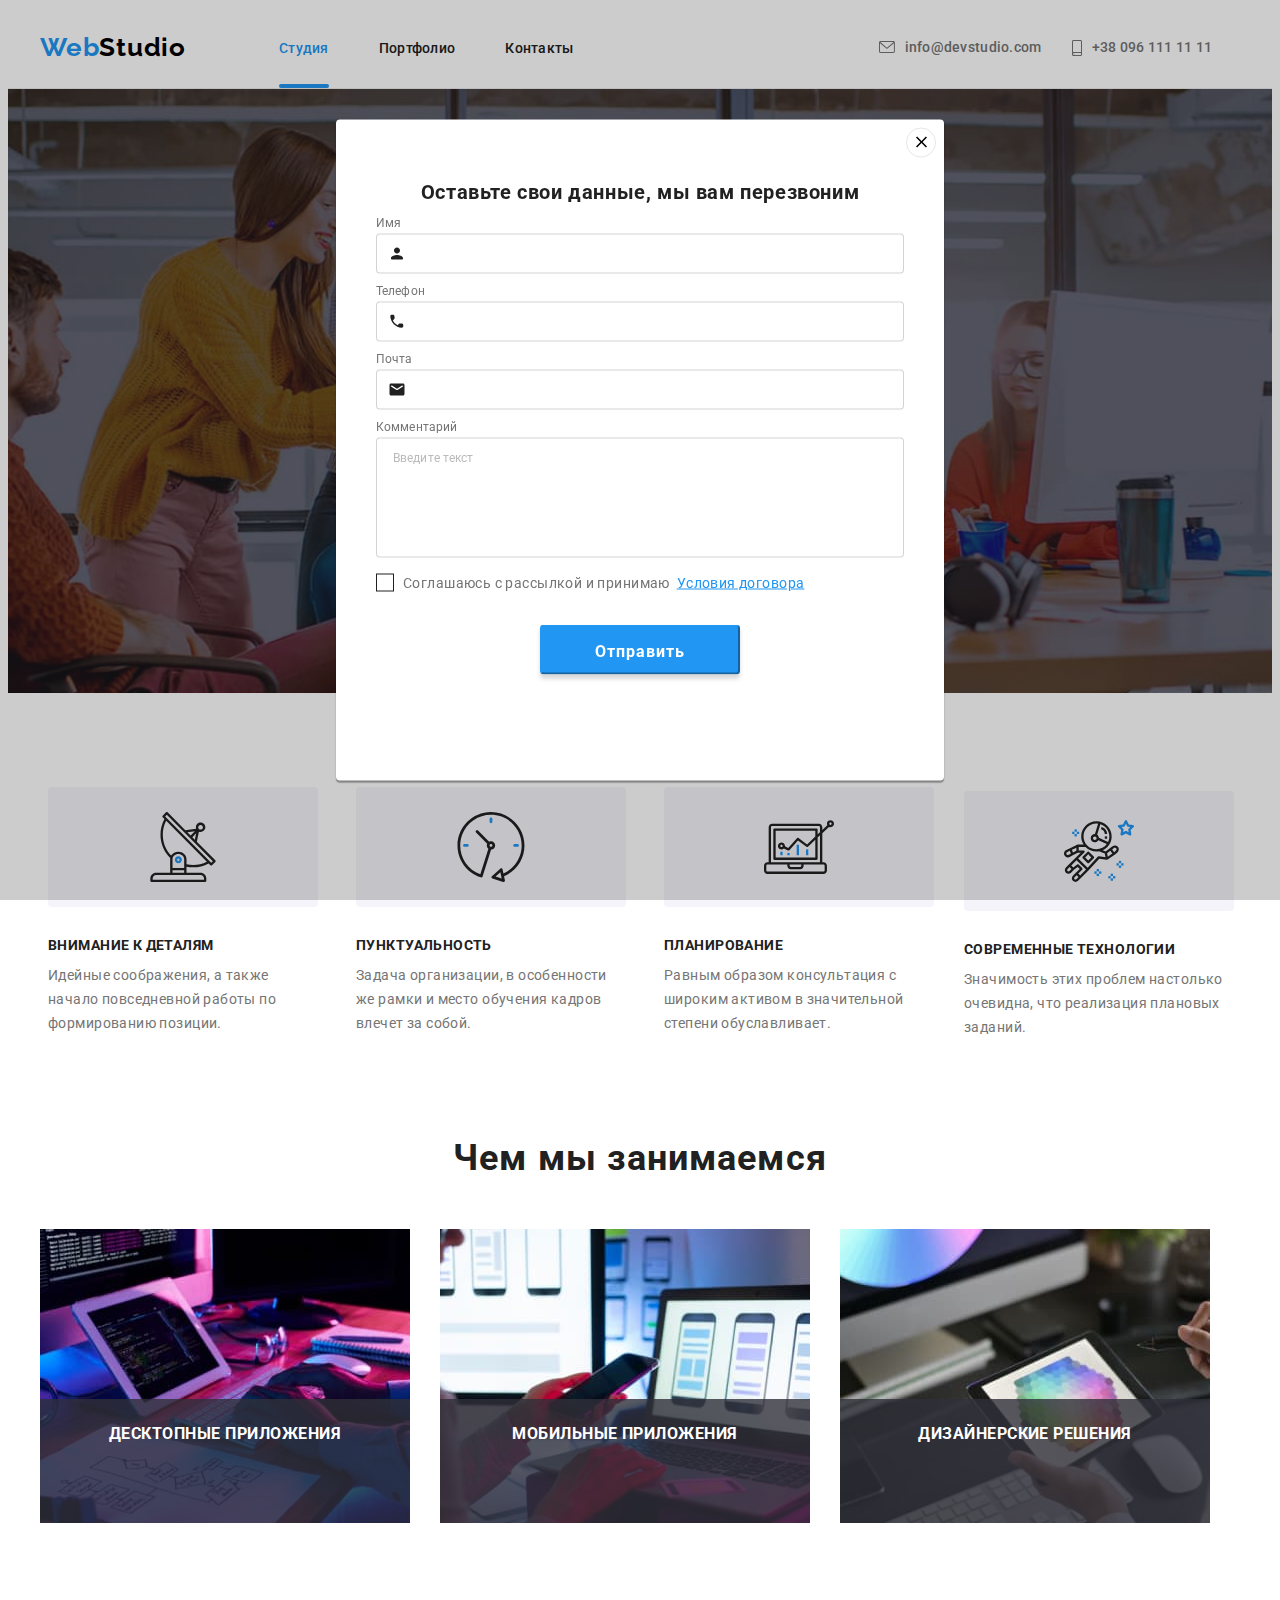
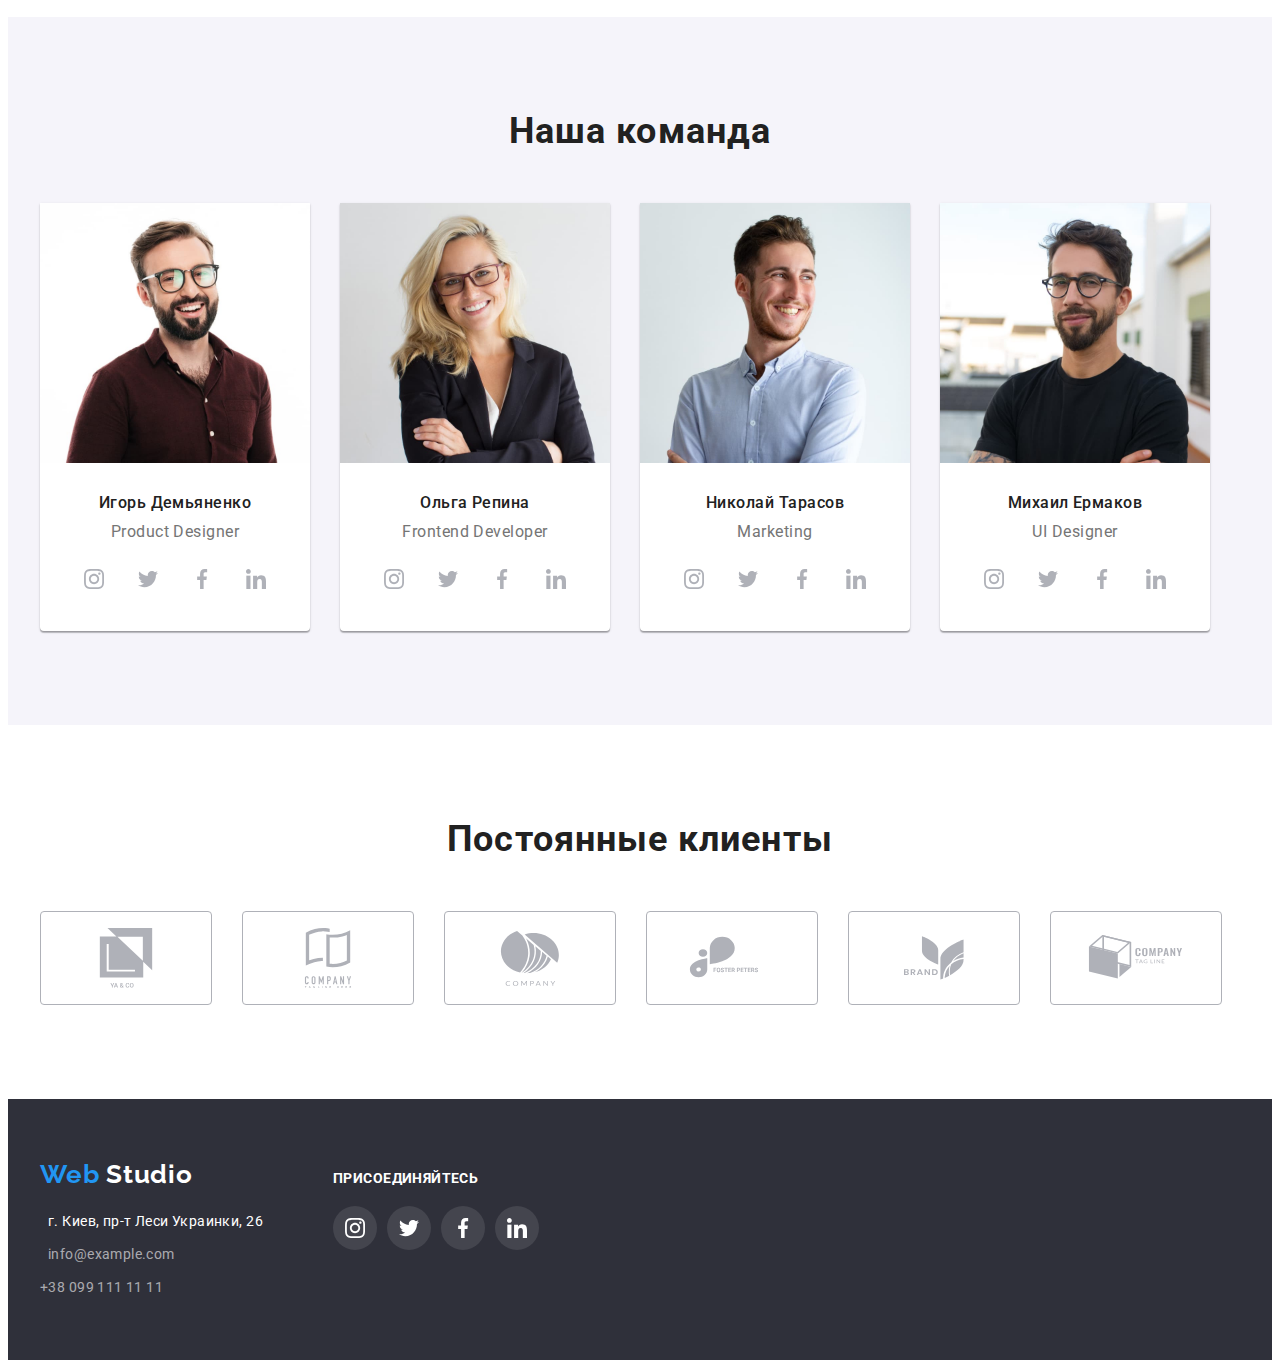
==== commit 900aa16e: "04.08.2021 15.02" ====
--- a/index.html
+++ b/index.html
@@ -495,7 +495,7 @@
                 </label>
                 <!--CHECKBOX-->
                 <input type="checkbox" class="modal-form-checkbox visualy-hidden" id="accept-policy">
-                <label for="accept-policy" class="modal-form-checkbox-label">Соглашаюсь с рассылкой и принимаю <a href="#" class="modal-form-label-link"> Условия договора</a></label>
+                <label for="accept-policy" class="modal-form-checkbox-label">Соглашаюсь с рассылкой и принимаю &nbsp; <a href="#" class="modal-form-label-link"> Условия договора</a></label>
                 <button type="submit" class="modal-form-btn">Отправить</button>
             </form>
         </div>
--- a/css/styles.css
+++ b/css/styles.css
@@ -657,8 +657,10 @@
     display: flex;
     flex-direction: column;
 }
-.modal-form-head{
-/*    position: absolute;*/
+.modal-form-head {
+    margin-top: 21px;
+    margin-bottom: 12px;
+
     font-family: Roboto;
     font-style: normal;
     font-weight: bold;
@@ -667,7 +669,6 @@
     text-align: center;
     letter-spacing: 00.03em;
     color: var(--color-text-menu);
-    margin-bottom: 12px;
 }
 .modal-form-field{
     font-family: Roboto;
@@ -741,6 +742,7 @@
 /*------------------------------------------*/
 
 /*CHECKBOX*/
+/*Патерн для приховання checkbox*/
 .visualy-hidden{
     position: absolute !important;
     clip: rect(1px 1px 1px 1px); /*IE6, IE7*/
@@ -751,6 +753,7 @@
     width: 1px !important;
     overflow: hidden;
 }
+/*------------------------------------------*/
 
 .modal-form-checkbox:checked + .modal-form-checkbox-label::before {
     border-radius: 2px;
@@ -774,17 +777,50 @@
     line-height: 24px;
     letter-spacing: 0.03em;
     color: var(--color-sections-text);
+    margin-bottom: 30px;
 }
 
 .modal-form-checkbox-label::before{
-    display: inline-block;
+    display: block;
     content: " ";
     width: 16px;
     height: 16px;
     border: 1px solid var(--color-text-section);
     cursor: pointer;
-}
-/*Патерн для приховання checkbox*/
+    margin-right: 9px;
+}
+.modal-form-label-link {
+    font-family: Roboto;
+    font-style: normal;
+    font-weight: normal;
+    font-size: 14px;
+    line-height: 24px;
+    letter-spacing: 0.03em;
+    text-decoration-line: underline;
+    color: var(--color-text);
+}
+
+/* BUTTON*/
+.modal-form-btn{
+    align-self: center;
+    width: 200px;
+    height: 50px;
+    background: var(--color-text);
+    box-shadow: 0px 4px 4px rgba(0, 0 ,0,0.15);
+    border-radius: 4px;
+    border-color: var(--color-text);
+    padding: 10px 32px;
+
+    font-family: Roboto;
+    font-size: 16px;
+    line-height: 30px;
+    align-items: center;
+    text-align: center;
+    letter-spacing: 0.06em;
+    color: var(--text-color-hero);
+    font-weight: bold; 
+    cursor: pointer; 
+}
 
 /*portfolio.html*/
 /*Стилізація та сторінки portfolio*/
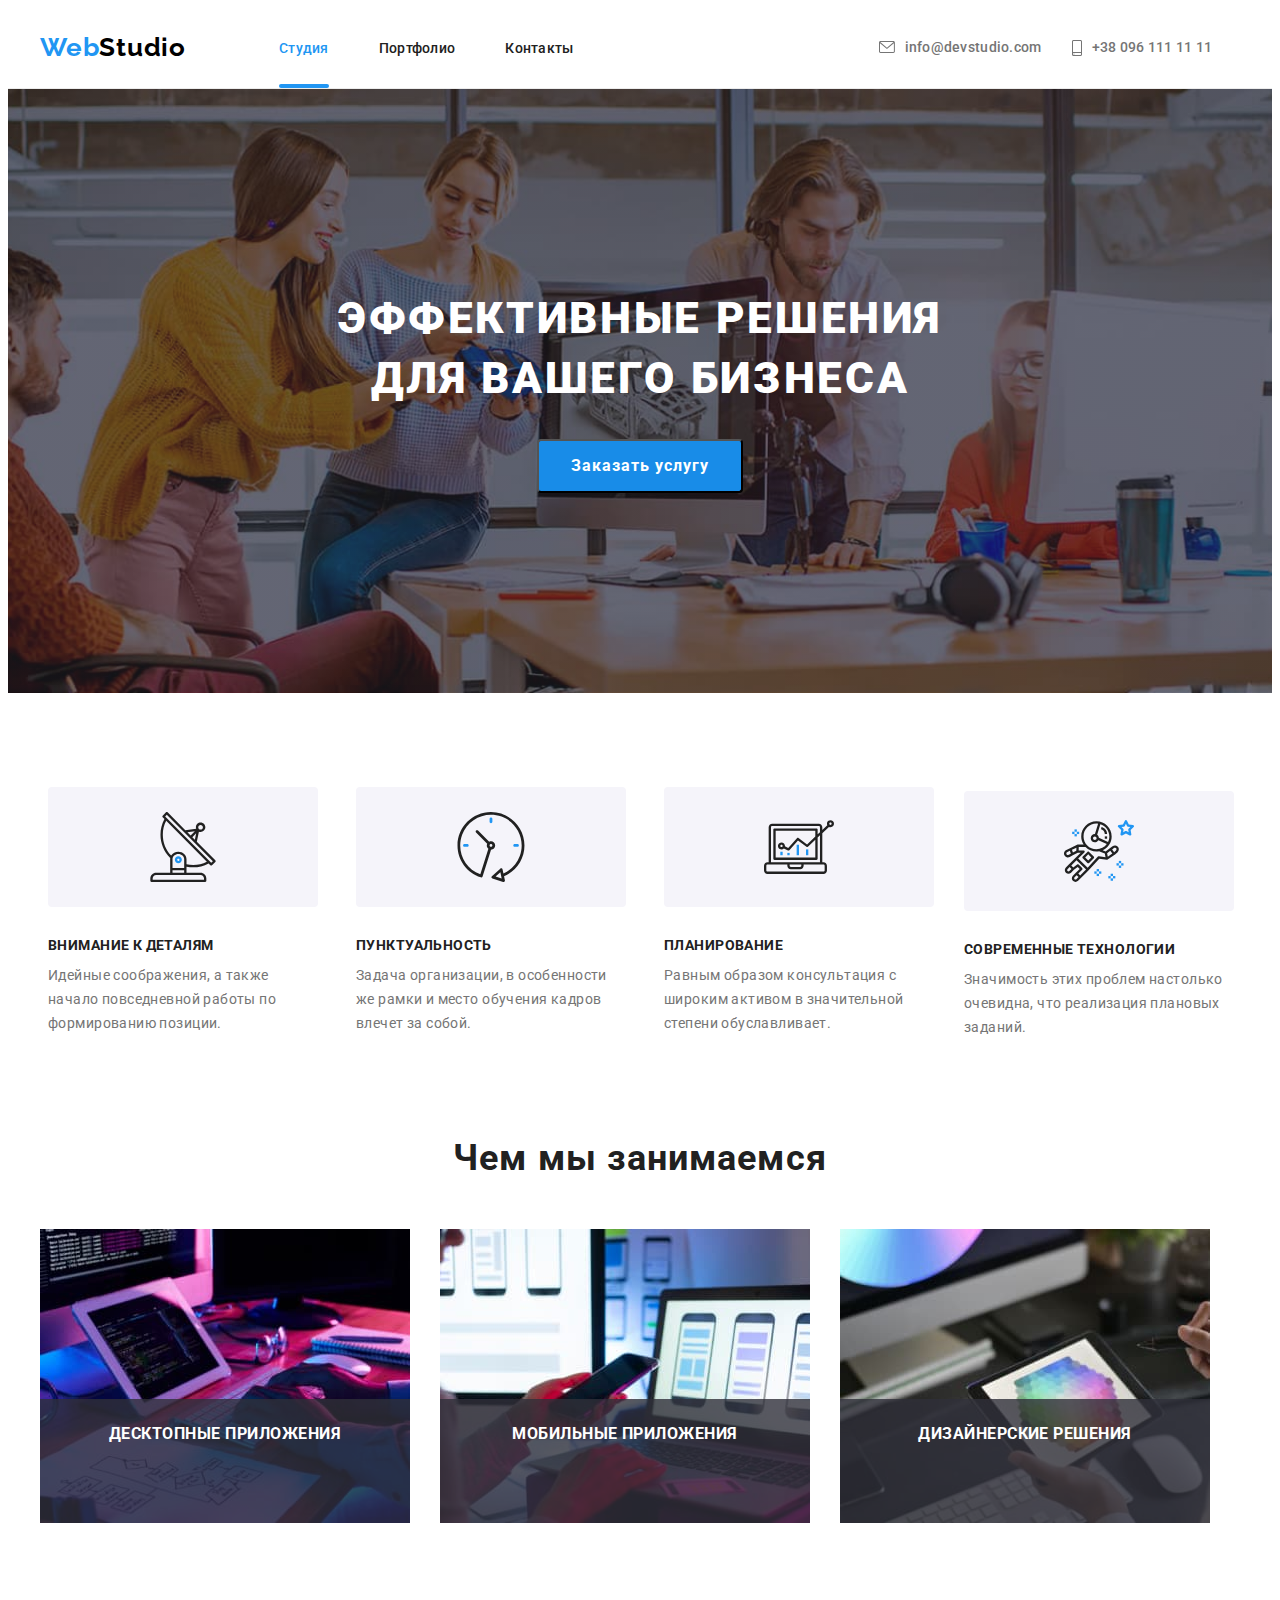
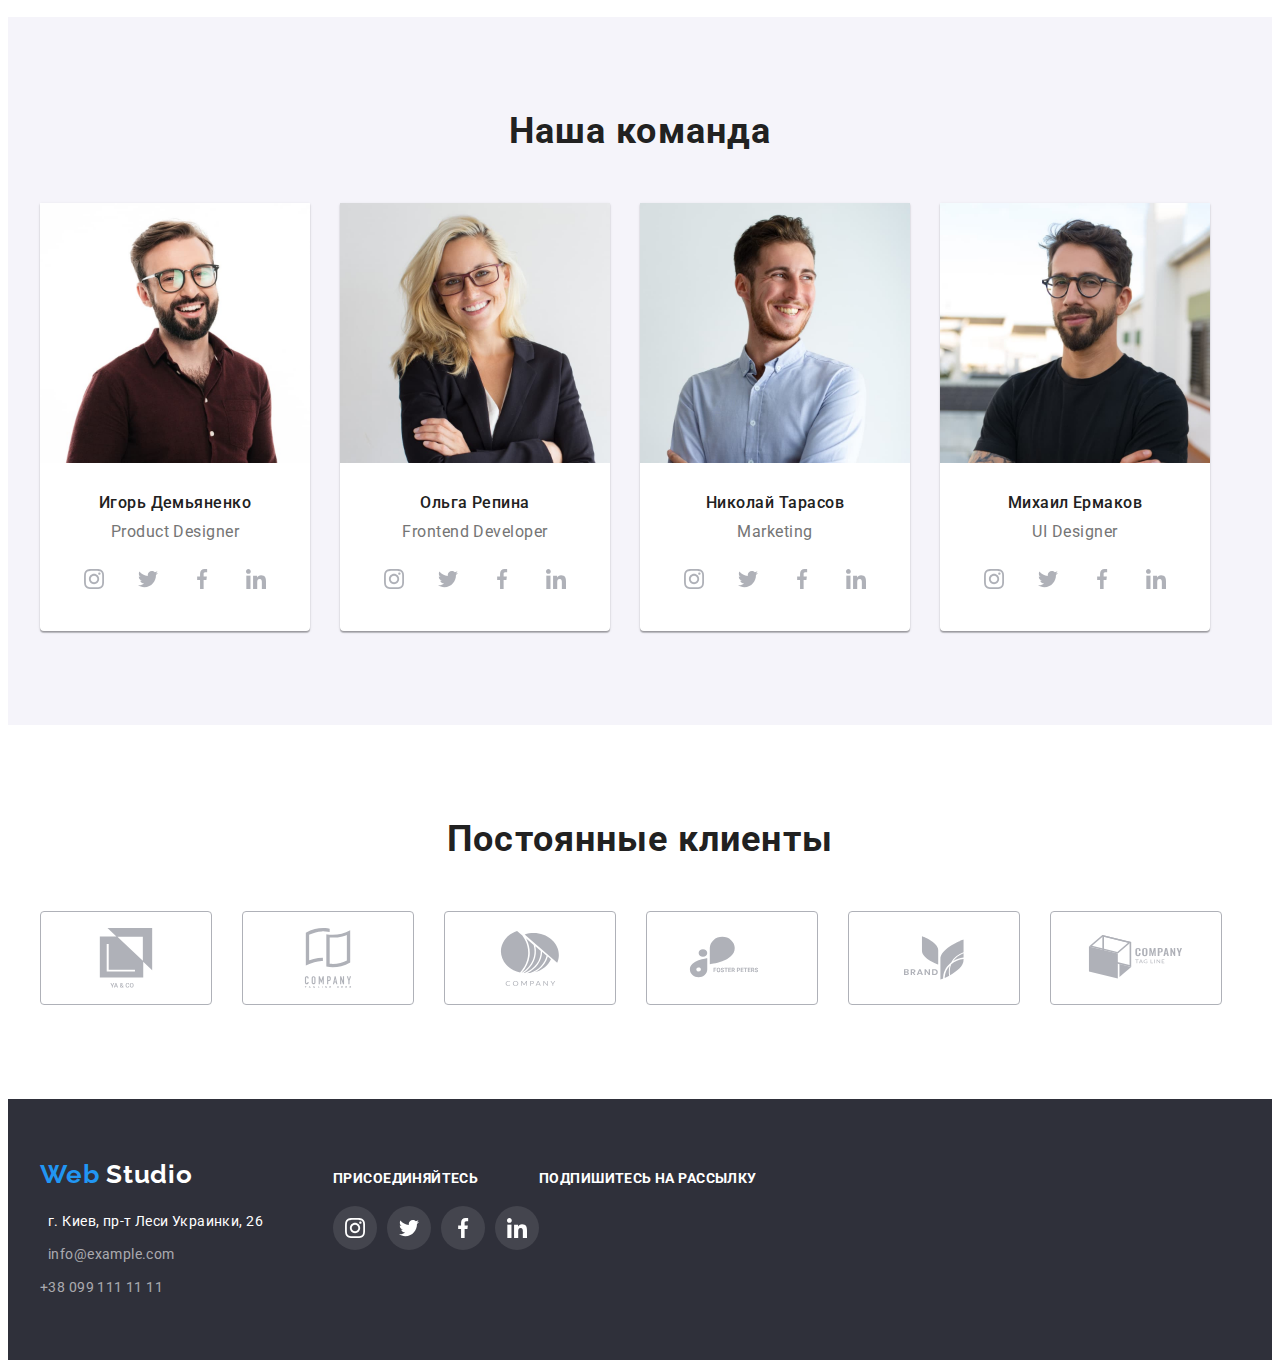
==== commit 8f430556: "04.08.2021 15.43" ====
--- a/index.html
+++ b/index.html
@@ -446,11 +446,15 @@
                     </li>
                 </ul>
             </div>
+                                            <!--Підписка на розсилку-->
+            <div class="mailing">
+                <label for="" class="mailing-label">Подпишитесь на рассылку</label>
+            </div>
         </div>
     </footer>
 
     <!--Модальное окно-->
-    <div class="backdrop" data-modal>
+    <div class="backdrop is-hidden" data-modal>
         <div class="modal">
             <button type="button" class="close-btn" data-modal-close>
                 <svg class="icon-close" width="18" height="18">
@@ -501,6 +505,6 @@
         </div>
     </div>
     <!--Секція JS-->
-    <!--<script src="./js/modal.js"></script>-->
+    <script src="./js/modal.js"></script>
 </body>
 </html>--- a/css/styles.css
+++ b/css/styles.css
@@ -121,6 +121,7 @@
     text-decoration: none;
     padding-top: 32px;
     padding-bottom:32px;
+    transition: color 250ms linear;
 }
 .menu-link.current::after{/*підкреслення активної сторінки*/
     content: "";
@@ -146,6 +147,7 @@
 {
     list-style: none; /*прибирає точки в списку*/
     margin-right: auto;
+    transition: color 250ms linear;
 }
 .mail-link{
     display: flex;
@@ -180,6 +182,7 @@
 .icon-list-adress{
     margin-right: 10px;
     fill: currentColor;
+    transition: color 250ms linear;
 }
 .menu-link:hover,
 .menu-link:focus
@@ -442,6 +445,7 @@
 }
 .social-network-item{
     margin-left: 10px;
+    transition: color 250ms linear;
 }
 .social-network-link{
     display: flex;
@@ -451,7 +455,11 @@
     justify-content: center;
     fill: var(--color-svg-border);
     border-radius: 50%;
-    transition: color 250ms;
+    transition: background-color 250ms linear;
+}
+.social-network-icon{
+    fill: currentColor var(--color-svg-border);
+    transition: fill 250ms linear;
 }
 .social-network-link:hover,
 .social-network-link:focus{
@@ -483,9 +491,11 @@
     border: 1px solid var(--color-svg-border);
     border-radius: 4px;
     fill: var(--color-svg-border);
-    transition: color 250ms, background-color 250ms;
-}
-
+    transition: border-color 250ms linear;
+}
+.client-icon{
+    transition: fill 25ms linear;
+}
 .client-icon:hover,
 .client-icon:focus{
     fill: var(--color-text);
@@ -521,10 +531,10 @@
 /* identical to box height */ 
     letter-spacing: 0.03em;
     color: var(--color-text);
-    text-decoration: none
+    text-decoration: none;
     text-shadow: 0 4 4
     rgba(0,0.0,0.25);
-    text-decoration: none /*прибирає підкреслення*/ 
+    text-decoration: none; /*прибирає підкреслення*/ 
 }
 .logo-footer-web
 {
@@ -606,6 +616,23 @@
     background-color: var(--background-color-modal-btn-potfolio);
 }
 
+/*-----Секція Підписка на розсилку---*/
+.mailing{
+    display: block;
+}
+
+.mailing-label {
+    font-family: Roboto;
+    font-style: normal;
+    font-weight: bold;
+    font-size: 14px;
+    line-height: 16px;
+    letter-spacing: 0.03em;
+    text-transform: uppercase;
+    color: var(--text-color-hero);
+}
+
+/*----------------------------------*/
 /*Модальне вікно*/
 .backdrop{
     position: fixed;
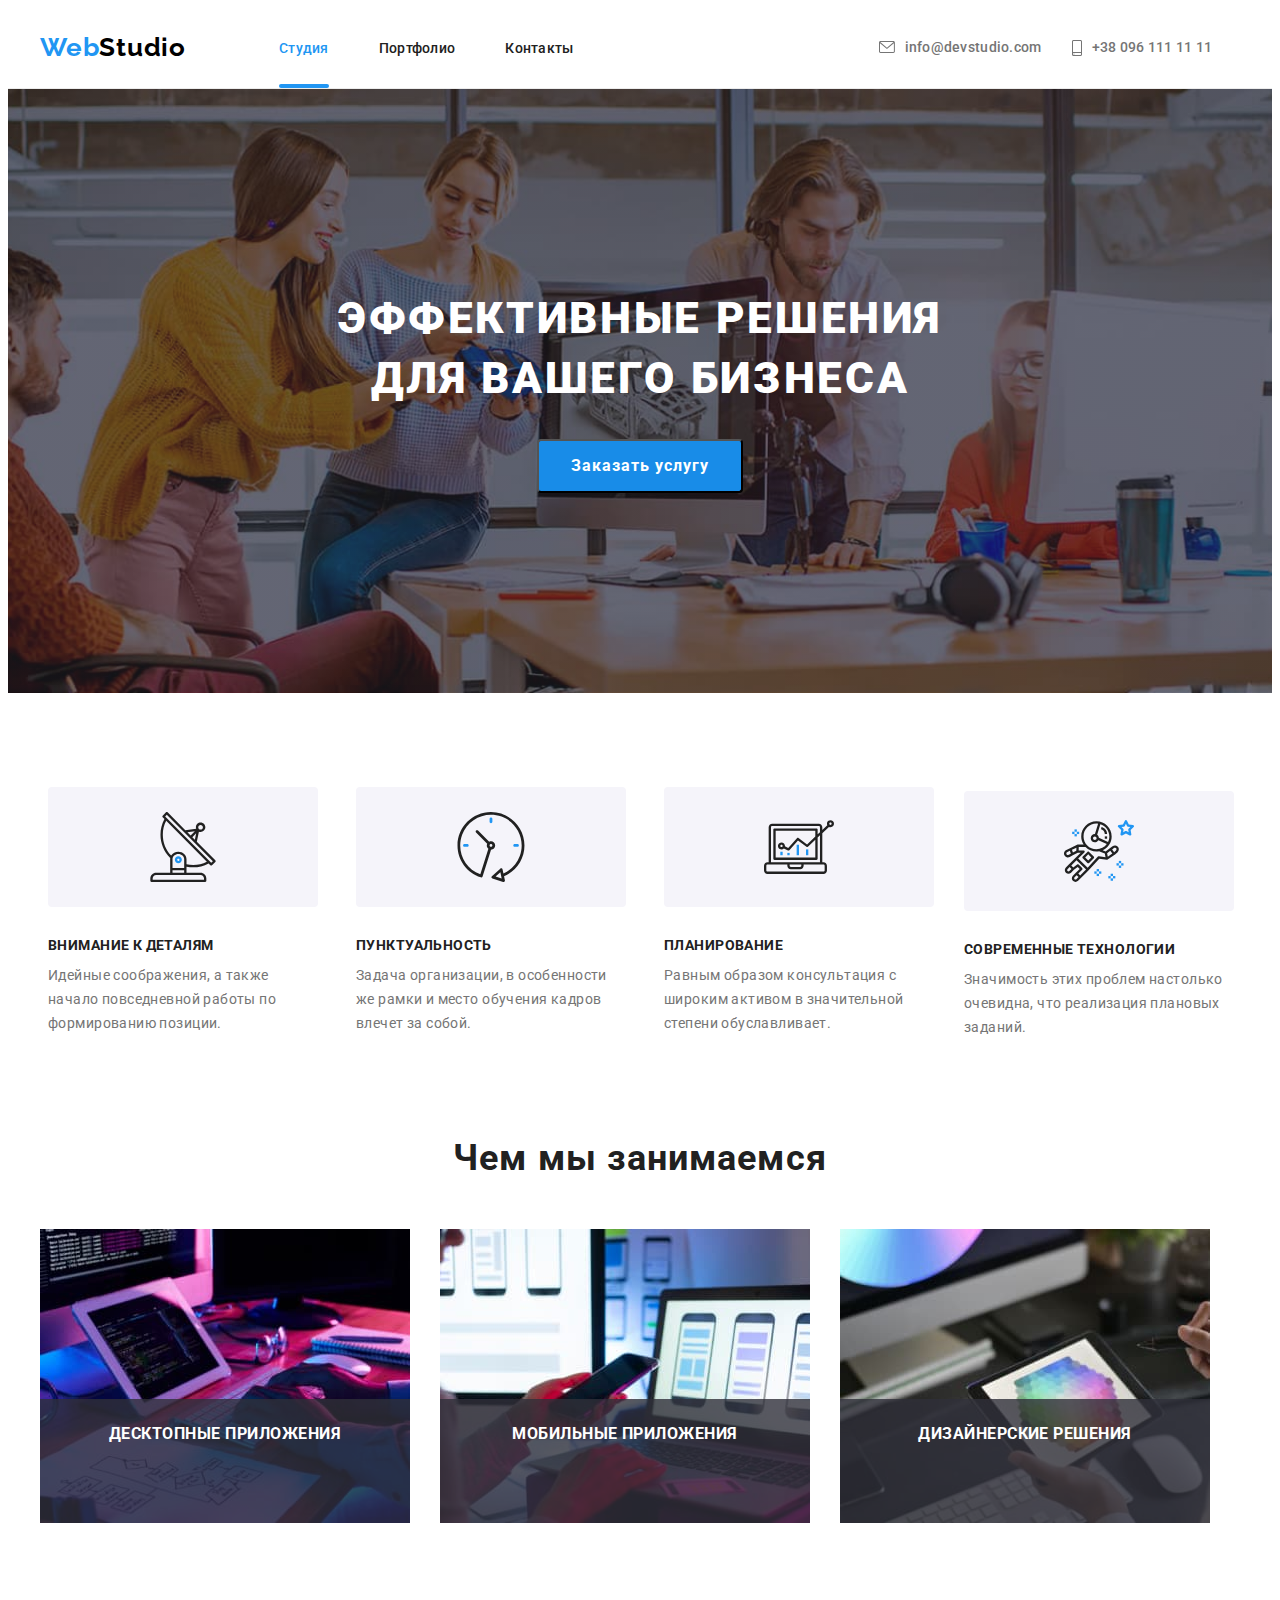
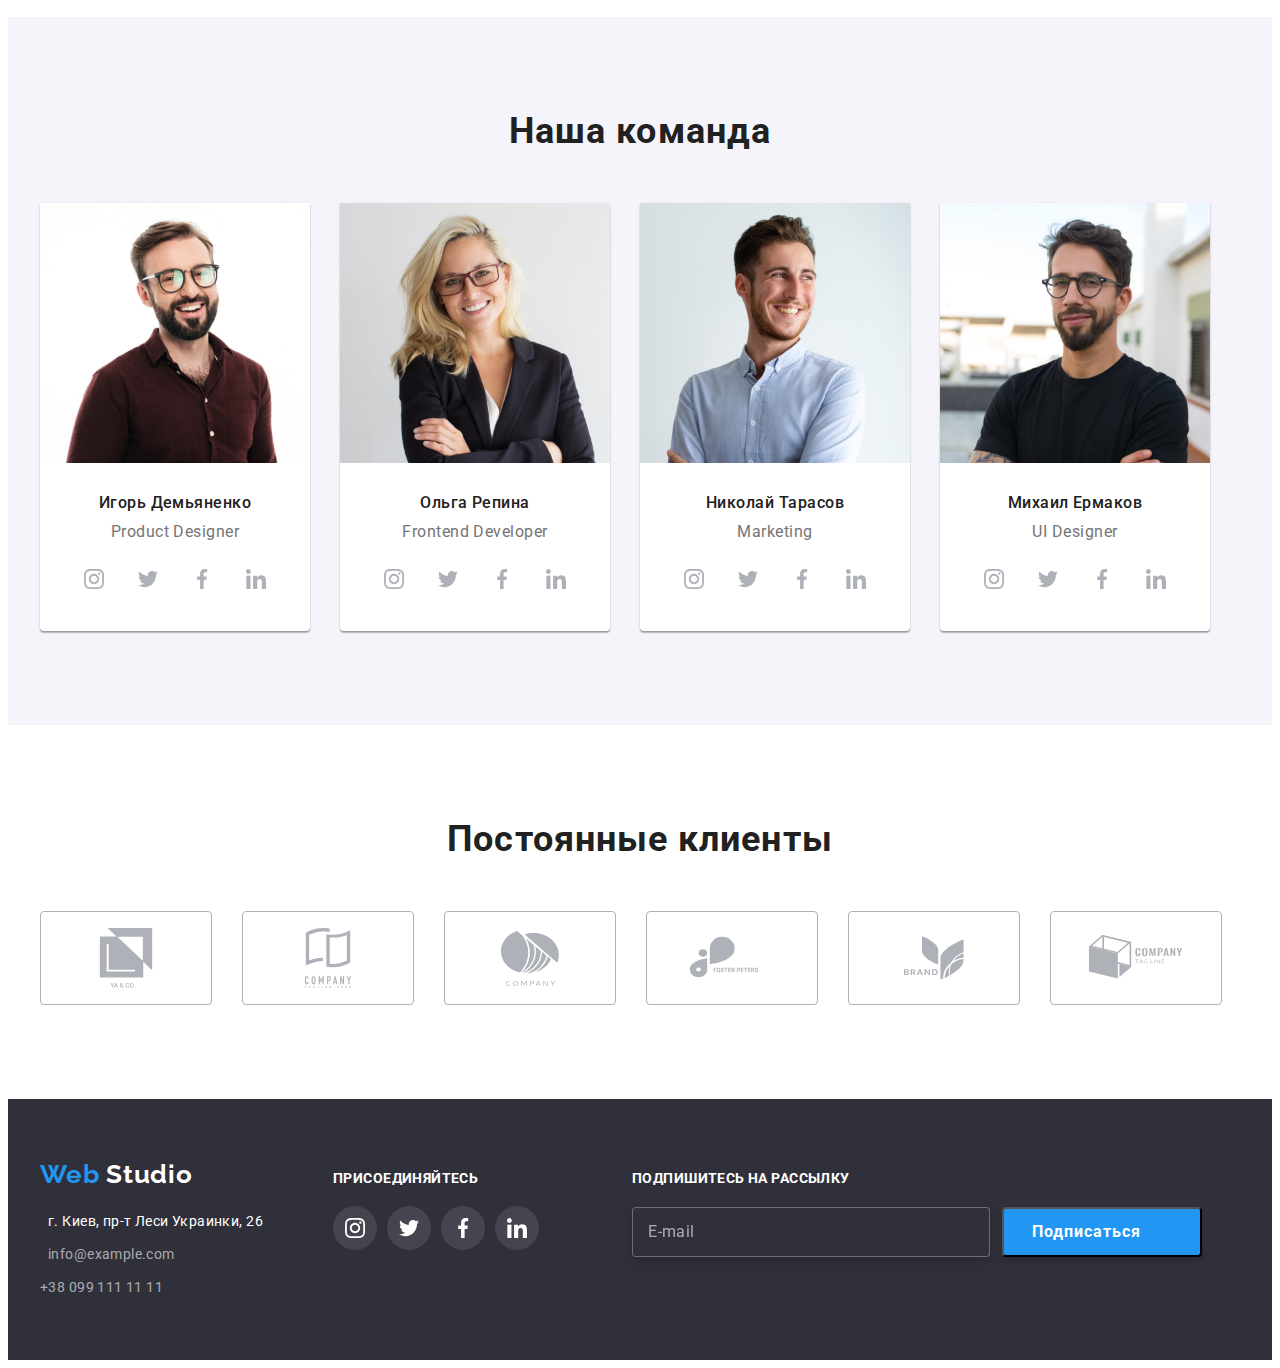
==== commit 6675a7c9: "04.08.2021 16.46" ====
--- a/index.html
+++ b/index.html
@@ -448,7 +448,16 @@
             </div>
                                             <!--Підписка на розсилку-->
             <div class="mailing">
-                <label for="" class="mailing-label">Подпишитесь на рассылку</label>
+                <label for="email-message" class="mailing-label">Подпишитесь на рассылку</label>
+                <div class="message">
+                    <form action="#" class="form-message">
+                        <input id="email-message" type="email" class="input-form-message" placeholder="E-mail" name="email">
+                        <button type="submit" class="button-massege"> Подписаться
+
+                        </button>
+
+                    </form>
+                </div>
             </div>
         </div>
     </footer>
--- a/css/styles.css
+++ b/css/styles.css
@@ -619,6 +619,7 @@
 /*-----Секція Підписка на розсилку---*/
 .mailing{
     display: block;
+    margin-left: 93px;
 }
 
 .mailing-label {
@@ -629,6 +630,62 @@
     line-height: 16px;
     letter-spacing: 0.03em;
     text-transform: uppercase;
+    color: var(--text-color-hero);
+}
+.message {
+    display: flex;
+    align-items: center;
+    margin-top: 20px;
+}
+.form-message {
+    display: flex;
+}
+.input-form-message {
+    width: 358px;
+    height: 50px;
+    border: 1px solid rgba(255,255,255,0.3);
+    box-sizing: border-box;
+    filter: drop-shadow(0px 4px 4px rgba(0,0,0,0.15));
+    border-radius: 4px;
+    background-color: var(--background-color-footer);
+    color: var(--color-text-footer-logo-s);
+    padding-left: 15px;
+
+    font-family: Roboto;
+    font-size: 16px;
+    align-items: center;
+    line-height: 20px;
+    letter-spacing: 0.03em;
+
+}
+.input-form-message::placeholder {
+    display: flex;
+    font-family: Roboto;
+    padding: 16px 0px;
+    font-size: 16px;
+    align-items: center;
+    line-height: 20px;
+    letter-spacing: 0.03em;
+    color: rgba(255, 255, 255,0.6 );
+    
+}
+.button-massege {
+    display: flex;
+    width: 200px;
+    height: 50px;
+    background: var(--color-text);
+    box-shadow: 0px 4px 4px rgba(0,0,0,0.15);
+    border-radius: 4px;
+    margin-left: 12px;
+    padding: 10px 28px;
+    align-items: center;
+
+    font-family: Roboto;
+    font-style: normal;
+    font-weight: bold;
+    font-size: 16px;
+    line-height: 30px;
+    letter-spacing: 0.06em;
     color: var(--text-color-hero);
 }
 
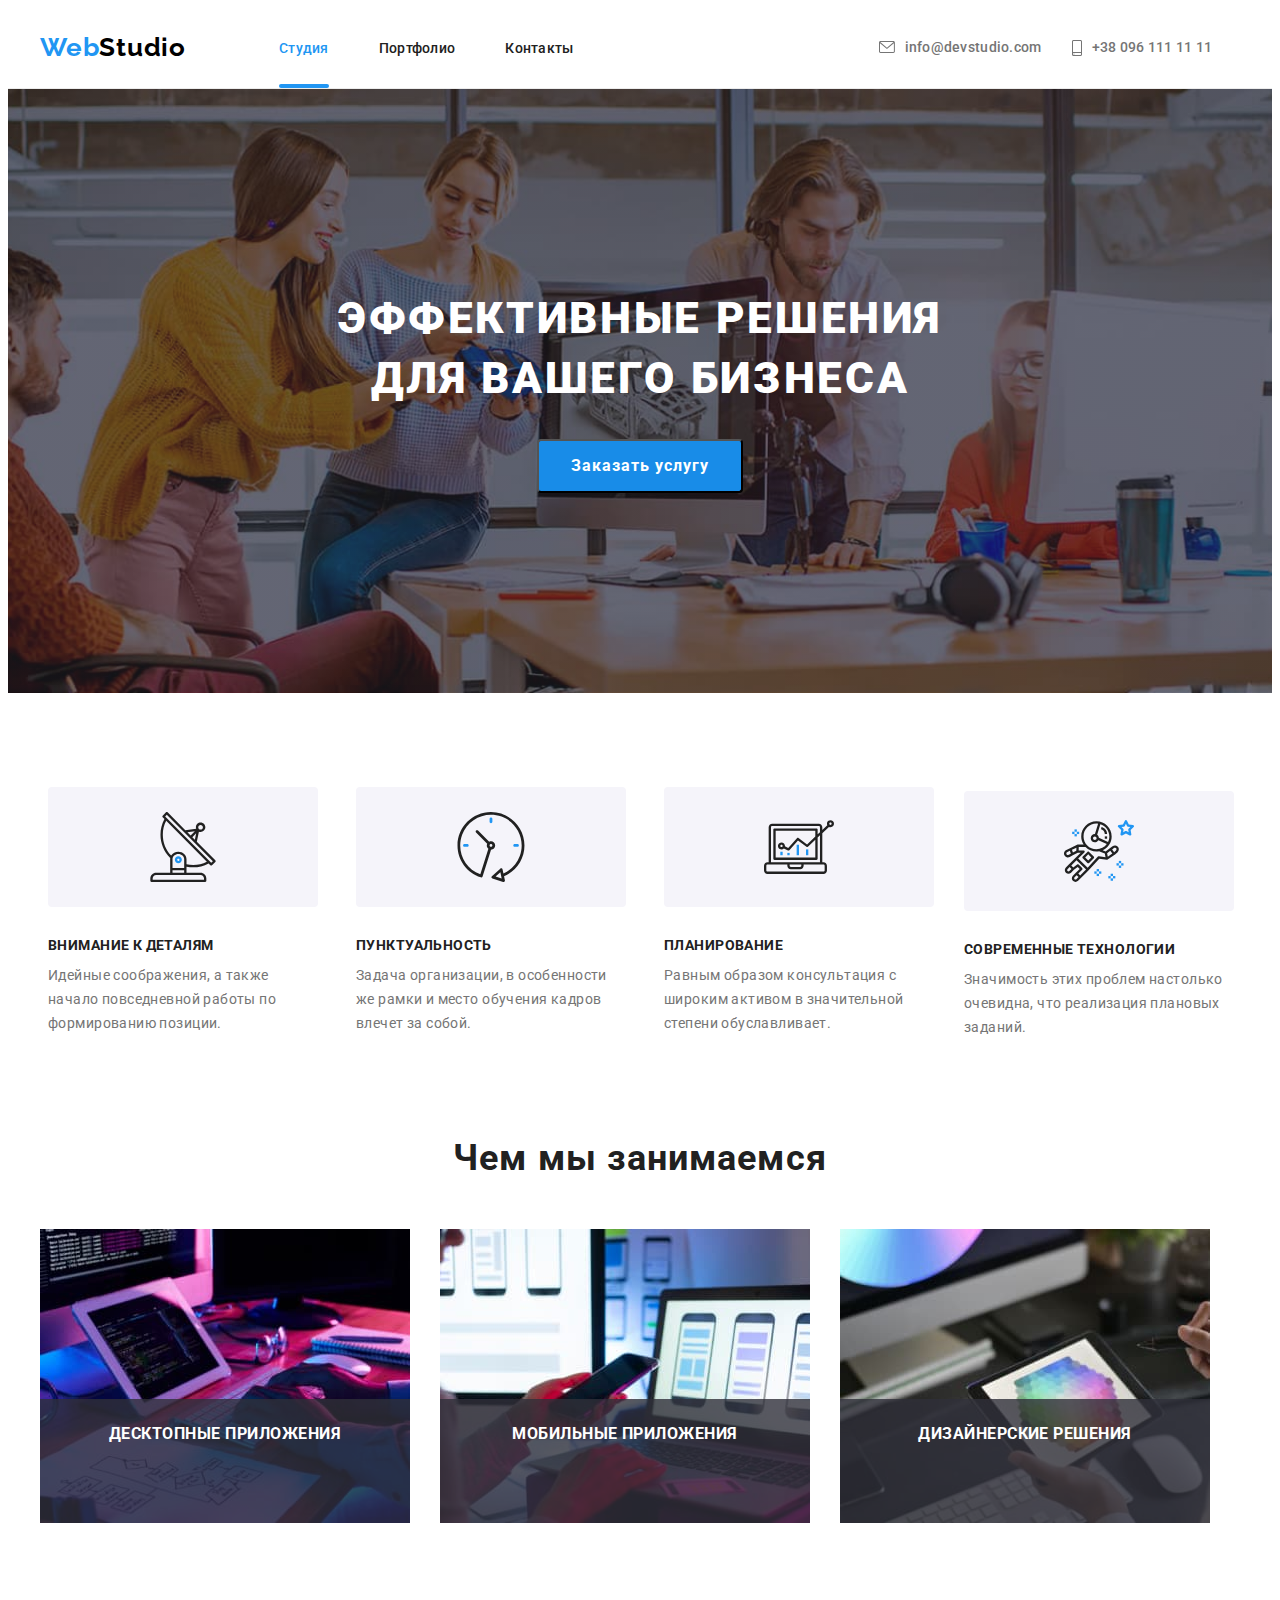
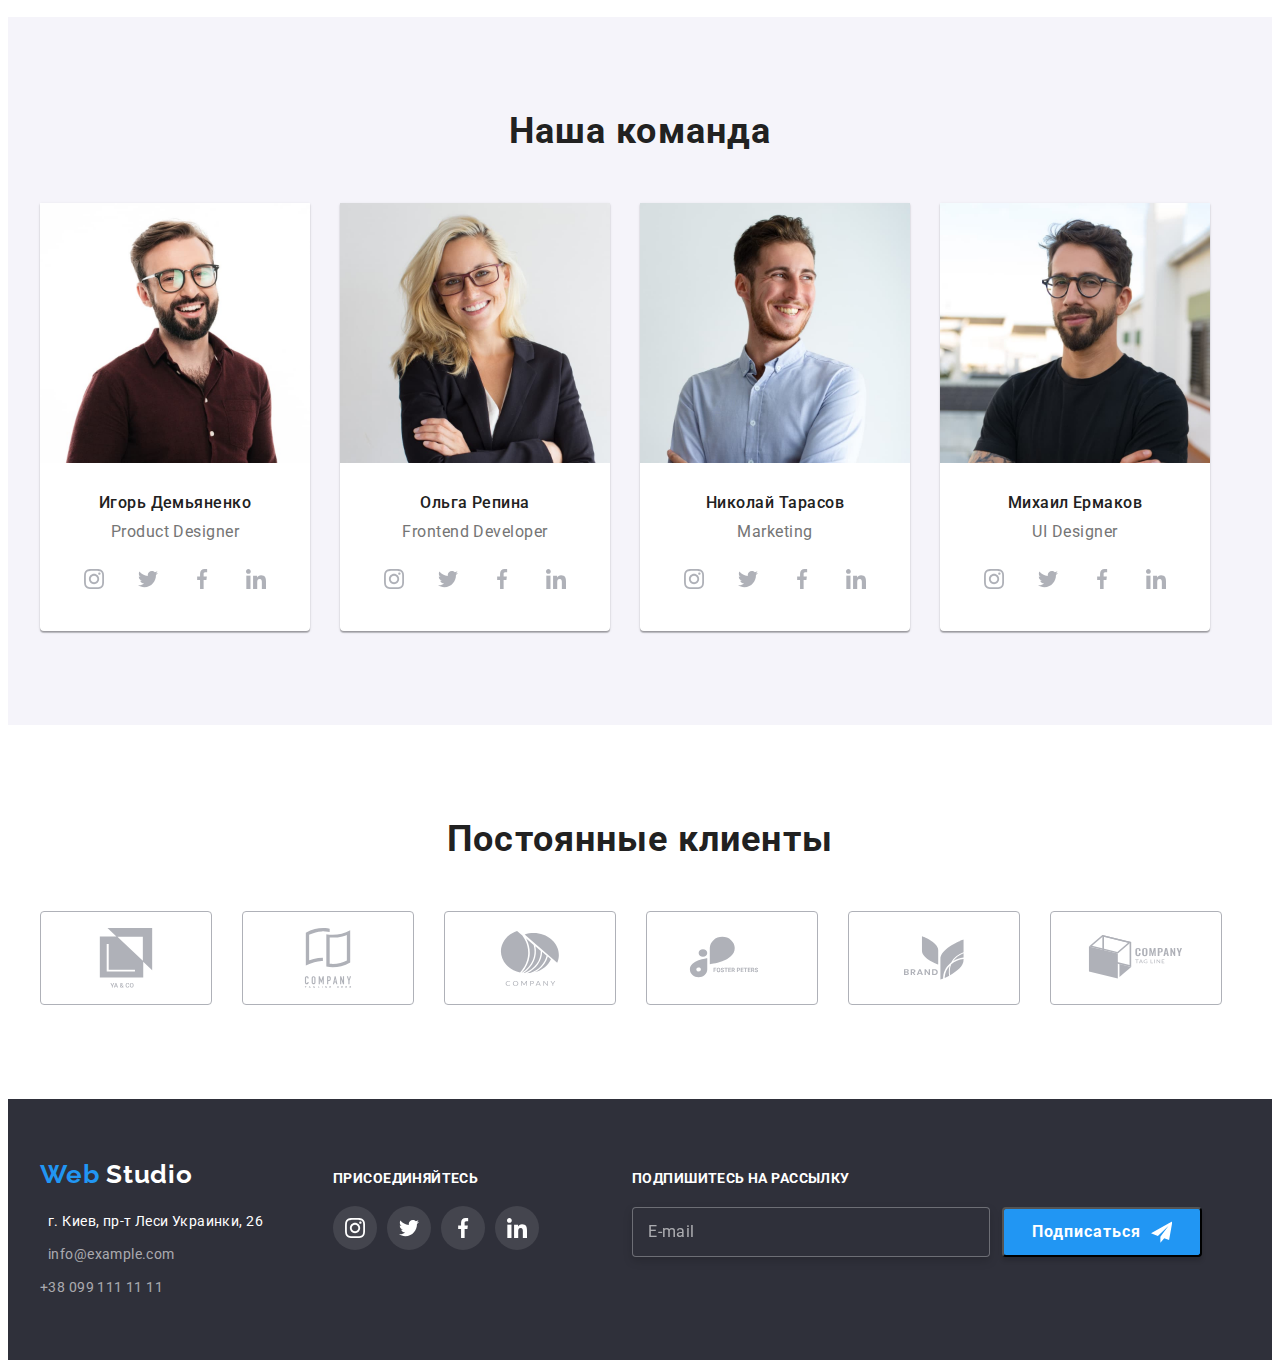
==== commit 4f427051: "04.08.2021 19.17" ====
--- a/index.html
+++ b/index.html
@@ -448,14 +448,16 @@
             </div>
                                             <!--Підписка на розсилку-->
             <div class="mailing">
-                <label for="email-message" class="mailing-label">Подпишитесь на рассылку</label>
+                <label for="email-send" class="mailing-label">Подпишитесь на рассылку</label>
                 <div class="message">
-                    <form action="#" class="form-message">
-                        <input id="email-message" type="email" class="input-form-message" placeholder="E-mail" name="email">
-                        <button type="submit" class="button-massege"> Подписаться
-
+                    <form action="#" class="form-send">
+                        <input id="email-send" type="email" class="input-form-send" placeholder="E-mail" name="email">
+                        <button type="submit" class="button-send"> Подписаться
+                            <svg class="send-icon" width="24" height="24">
+                                <use href="./images/sprite.svg#send">
+                                </use>
+                            </svg>
                         </button>
-
                     </form>
                 </div>
             </div>
--- a/css/styles.css
+++ b/css/styles.css
@@ -637,10 +637,10 @@
     align-items: center;
     margin-top: 20px;
 }
-.form-message {
-    display: flex;
-}
-.input-form-message {
+.form-send {
+    display: flex;
+}
+.input-form-send {
     width: 358px;
     height: 50px;
     border: 1px solid rgba(255,255,255,0.3);
@@ -658,7 +658,7 @@
     letter-spacing: 0.03em;
 
 }
-.input-form-message::placeholder {
+.input-form-send::placeholder {
     display: flex;
     font-family: Roboto;
     padding: 16px 0px;
@@ -669,7 +669,7 @@
     color: rgba(255, 255, 255,0.6 );
     
 }
-.button-massege {
+.button-send {
     display: flex;
     width: 200px;
     height: 50px;
@@ -687,6 +687,11 @@
     line-height: 30px;
     letter-spacing: 0.06em;
     color: var(--text-color-hero);
+}
+
+.send-icon {
+    margin-left: 10px;
+    fill: var(--color-text-footer-logo-s);
 }
 
 /*----------------------------------*/
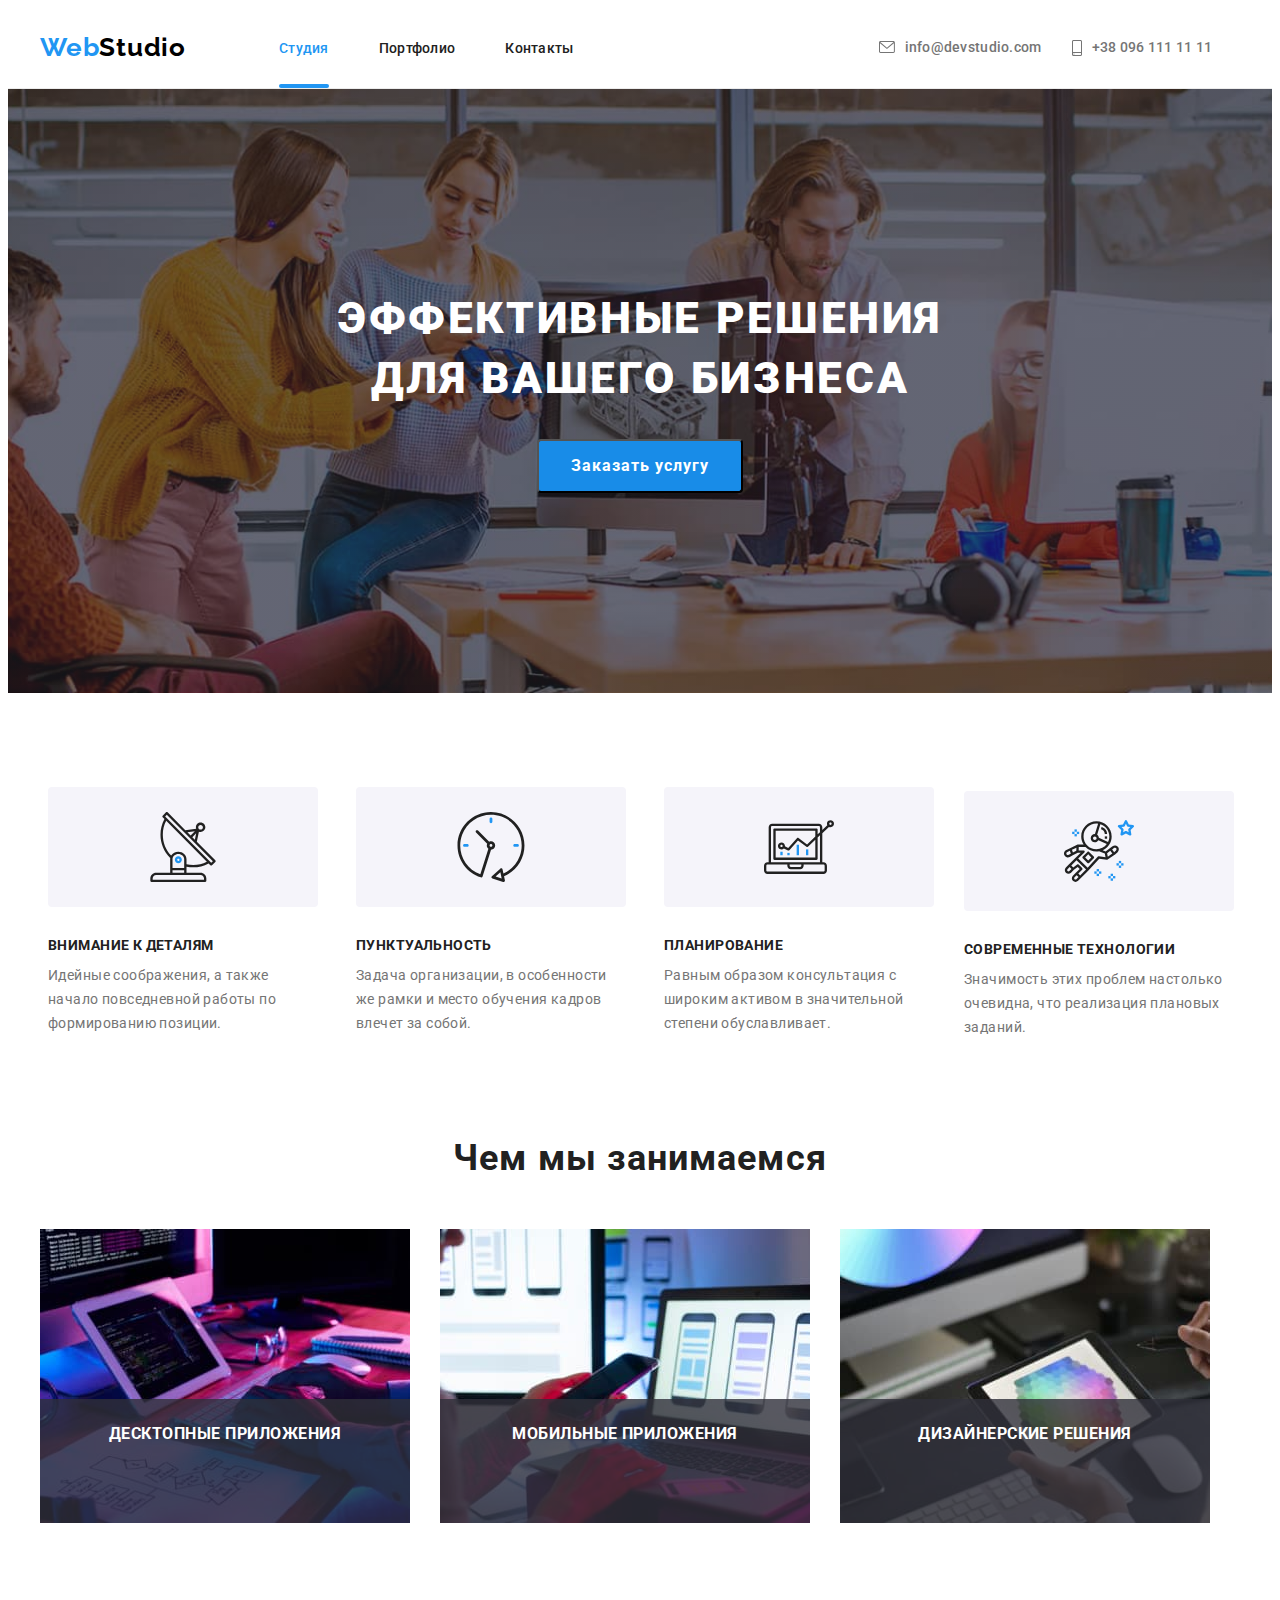
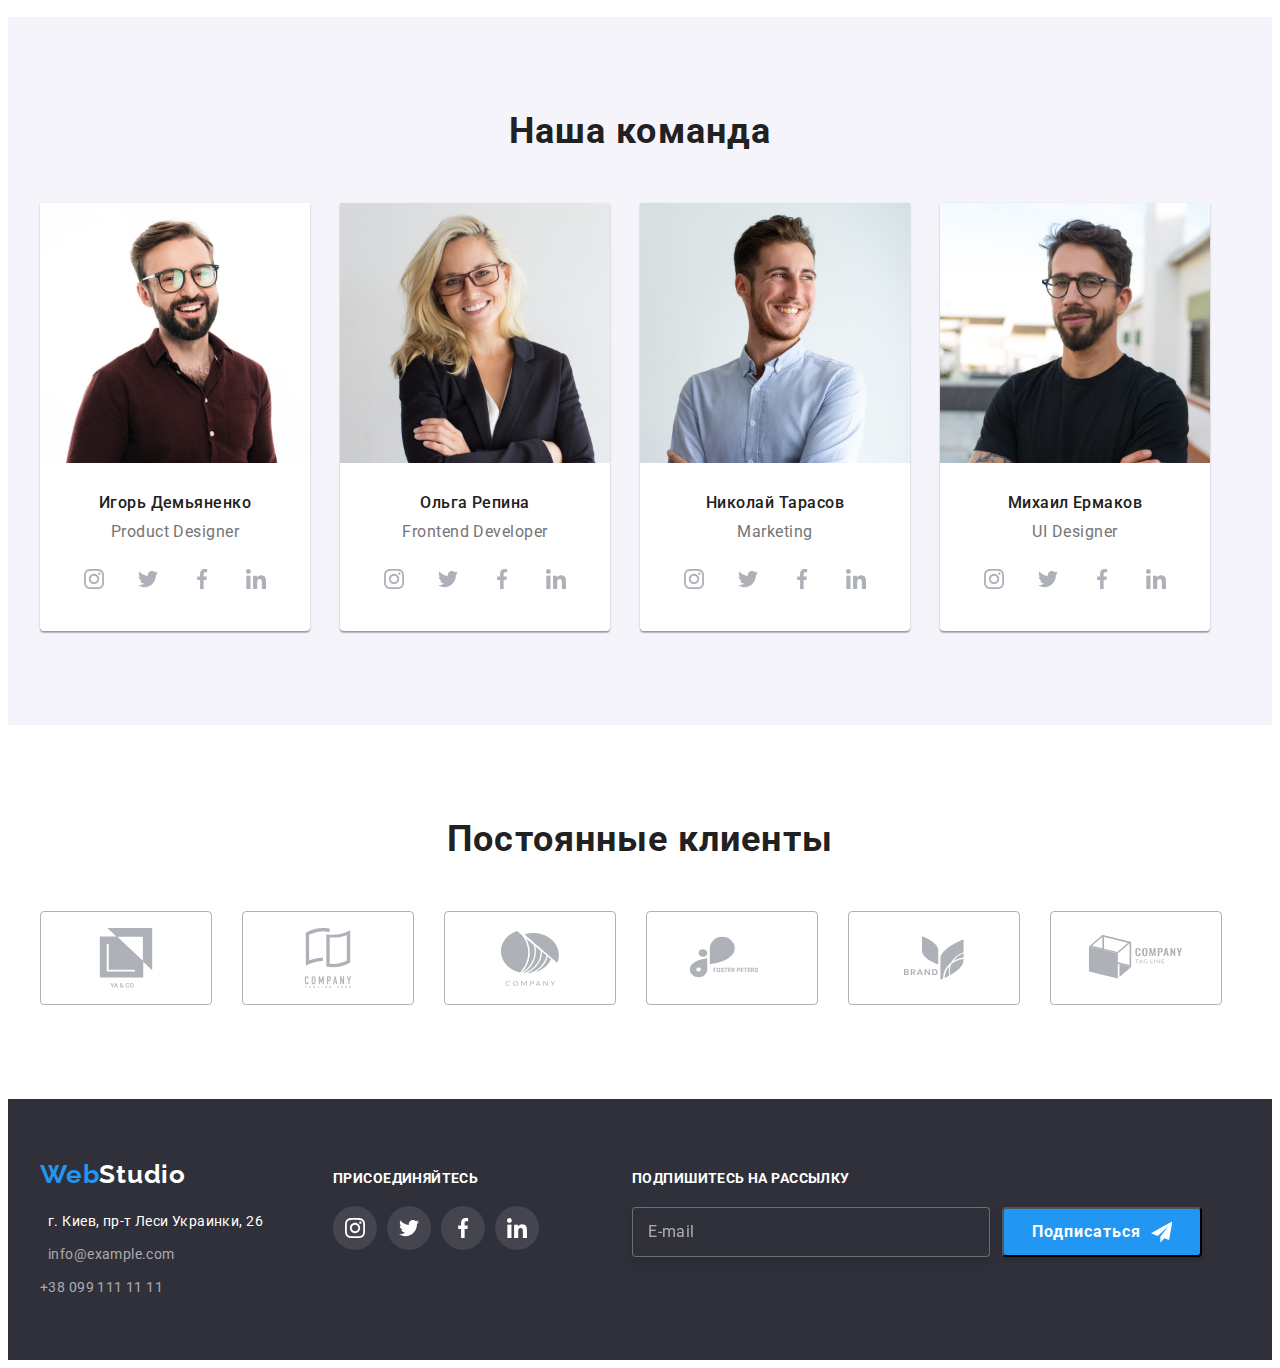
==== commit d73f36e6: "04.08.2021 19.33" ====
--- a/index.html
+++ b/index.html
@@ -379,12 +379,7 @@
                                             <!--Контакти-->
             <div class="adres-footer">
                 <a class="logo-footer" href="./">
-                    <span class="logo-footer-web">
-                        Web
-                    </span>
-                    <span class="logo-footer-s">
-                        Studio
-                    </span>
+                    <span class="logo-footer-web">Web</span><span class="logo-footer-s">Studio</span>
                 </a>
                     <address>
                         <ul class="adress-list">
--- a/css/styles.css
+++ b/css/styles.css
@@ -190,9 +190,8 @@
     color: var(--color-text);
 }
 .icon-list-adress:hover,
-.icon-list-adress:focus
-{
-    color: currentColor var(--color-text);
+.icon-list-adress:focus{
+    color:currentColor var(--color-text);
 }
 .mail-link:hover,
 .mail-link:focus
